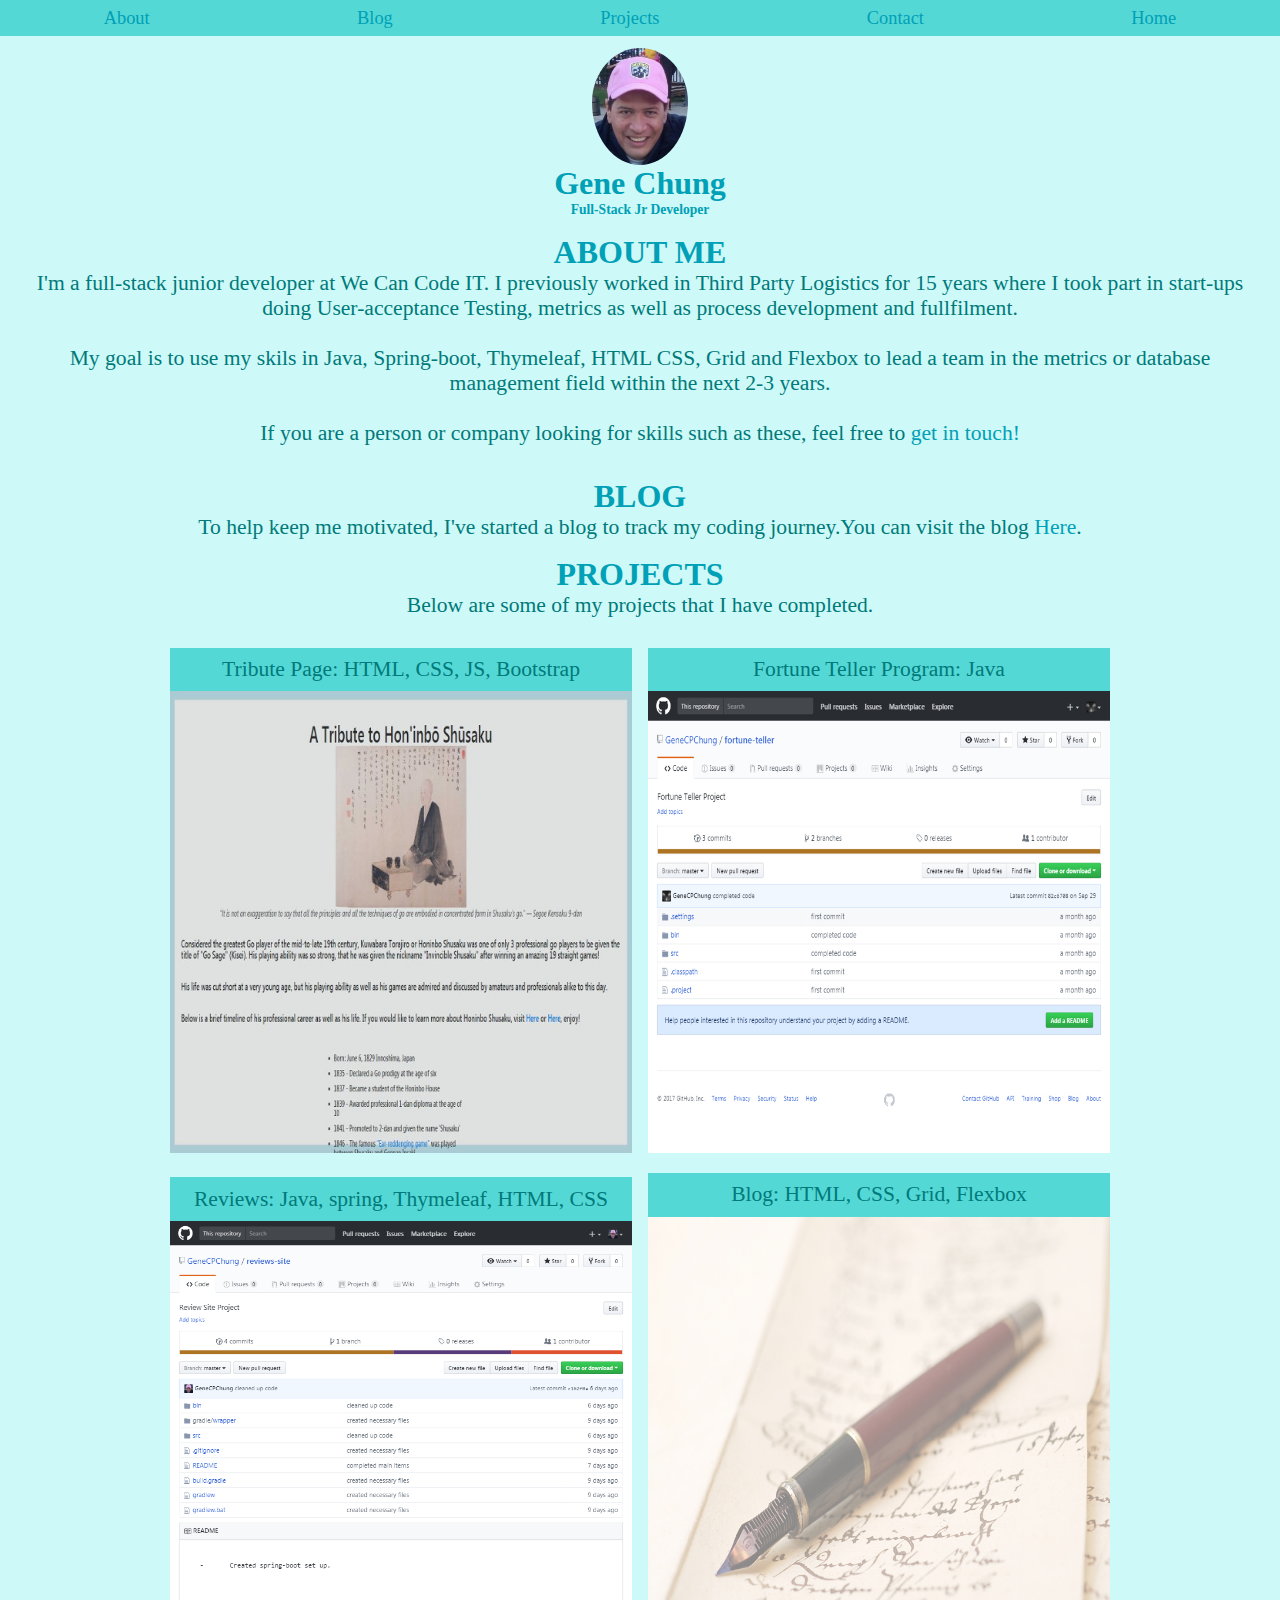
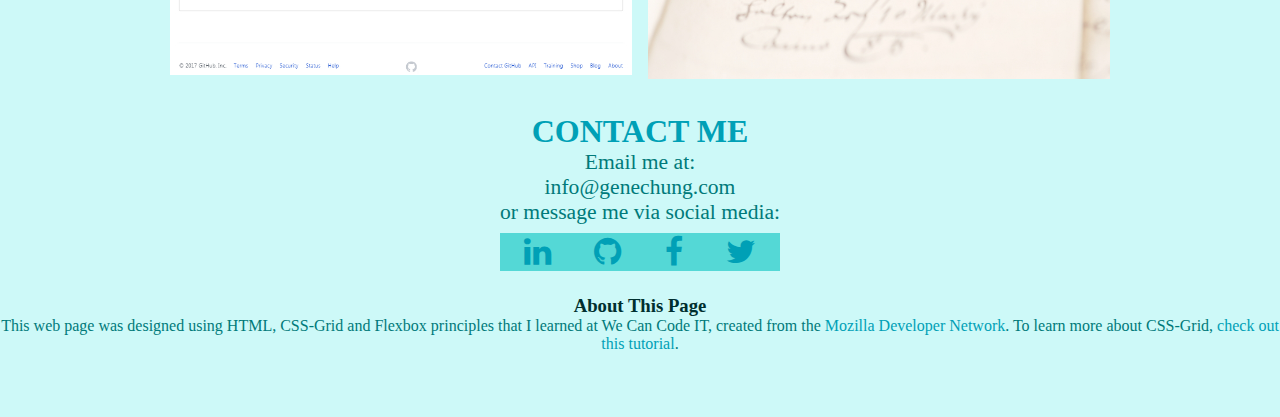
==== index.html @ b3fc3996 "fix spelling" ====
<!DOCTYPE HTML>

<head>
	<title>Portfolio for Gene Chung</title>
	<link rel="stylesheet" type="text/css" href="./css/layout.css"/>
	<link rel="stylesheet" type="text/css" href="./css/style.css"/>
	<link rel="stylesheet" href="https://cdnjs.cloudflare.com/ajax/libs/font-awesome/4.7.0/css/font-awesome.min.css">
	<meta name="viewport" content="width=device-width, initial-scale=1">

</head>
<body>
	<div class="container">
		
		<header>
			<nav>
				<ul>
					<li><a href="#about">About</a></li>
					<li><a href="#blog">Blog</a></li>
					<li><a href="#projects">Projects</a></li>
					<li><a href="#contact">Contact</a></li>
					<li><a href="#">Home</a></li>
				</ul>
			</nav>
			<div class="header-item-1">
				<img class="header-img" src="./images/portfolio-picture.jpg"></img>
				<h1>Gene Chung</h1>
				<h2>Full-Stack Jr Developer</h2>
			</div>
		</header>
		<section class="grid-item-1">
			<h1 id="about">ABOUT ME</h1>
			<p>I'm a full-stack junior developer at We Can Code IT. I previously worked in Third Party Logistics for 15 years where I took part in start-ups doing User-acceptance Testing, metrics as well as process development and fullfilment.<br></br>My goal is to use my skils in Java, Spring-boot, Thymeleaf, HTML CSS, Grid and Flexbox to lead a team in the metrics or database management field within the next 2-3 years.<br></br>If you are a person or company looking for skills such as these, feel free to <a href="#contact">get in touch!</a></p>
		</section>
		<section class="grid-item-2">
			<h1 id="blog">BLOG</h1>
			<p>To help keep me motivated, I've started a blog to track my coding journey.You can visit the blog <a id="blog-link" href="http://blog.genechung.com/" target="_blank">Here</a>.</p>
		</section >

		<section class="grid-item-3">
			<h1 id="projects">PROJECTS</h1>
			<p>Below are some of my projects that I have completed.</p>
			<article>
				<div>
					<ul class="project-item-1">
						<li>
							<p>Tribute Page: HTML, CSS, JS, Bootstrap</p> 
							<a href="http://genechung.com/tributepage/" target="_blank"><img src="./images/tributepage.jpg"></a>
						</li>
						<li>
							<p>Fortune Teller Program: Java</p>
							<a href="https://github.com/GeneCPChung/fortune-teller" target="_blank"><img src="./images/fortune-teller.jpg"></a>
							
						</li>
						<li>
							<p>Reviews: Java, spring, Thymeleaf, HTML, CSS</p>
							<a href="https://github.com/GeneCPChung/reviews-site" target="_blank"><img src=./images/reviews-site.jpg></a>
						</li>
						<li>
							<p>Blog: HTML, CSS, Grid, Flexbox</p>
							<a href="http://blog.genechung.com/" target="_blank"><img src="./images/blog-image.jpg"></a>
							
						</li>
					</ul>
				</div>
			</article>
		</section>
		<section class="grid-item-4">
			<h1 id="contact">CONTACT ME</h1>
			<p>Email me at:</p>
			<p>info@genechung.com</p>
			<p>or message me via social media:</p>
			<ul id="social-media-flex" class="social-media">
				<li><a href="https://www.linkedin.com/in/genecpchung/" target="_blank" class="fa fa-linkedin fa-2x"></a></li>
				<li><a href="https://github.com/GeneCPChung" target="_blank" class="fa fa-github fa-2x"></a></li>
				<li><a href="https://www.facebook.com/GenecpChung" target="_blank" class="fa fa-facebook fa-2x"></a></li>
				<li><a href="https://twitter.com/genecpchung" target="_blank" class="fa fa-twitter fa-2x"></a></li>
			</ul>
		</section>
		<footer>
			<h3>About This Page</h3>
			<p id="mdn">This web page was designed using HTML, CSS-Grid and Flexbox principles that I learned at We Can Code IT, created from the <a href="https://developer.mozilla.org/en-US/">Mozilla Developer Network</a>. To learn more about CSS-Grid, <a href="http://cssgridgarden.com/">check out this tutorial</a>.</p>
		</footer>

	</div>

</body>
</html>
---- css/layout.css ----
* {
	box-sizing: border-box;
	margin: 0;
	padding: 0;
}

body { 
	padding-top: 2.5rem; 
}

footer,
header {
	grid-column: 1 / -1;
}

footer {
	margin-bottom: 5%;
}

header {
	padding-top: 3%;
}

h1 {

	text-align: center;
}

h3 {
	text-align: center;
}

img {
	max-width: 100%;
}

nav {
	height: 4%;
	display: grid;
	position: fixed;
	top: 0;
	width: 100%;
}
nav ul li a {
	font-size: 75%;
}
ul li p {
	padding: 2%;
}

ol, 
ul {
	align-items: center;
	display: flex;
	justify-content: space-around;
}

p {
	font-size: 135%;
	text-align: center;
}

.container {
	display: grid;
	grid-template-columns: 1fr 3fr 1fr;
	margin: 0 auto;
}

.grid-item-1 {
	align-items: center;
	display: flex;
	display: grid;
	grid-column: 1 / -1;
	justify-content: center;
	padding: 1em;
}

.grid-item-2 {
	align-items: center;
	display: flex;
	display: grid;
	grid-column: 1 / -1;
	justify-content: center;
	padding: 1em;
}

.grid-item-3 {
	display: flex;
	display: grid;
	grid-column: 1 / -1;
	justify-content: center;
}

.grid-item-4 {
	align-items: center;
	display: flex;
	display: grid;
	grid-column: 1 / -1;
	justify-content: center;
}

.header-item-1 {
	align-items: center;
	display: flex;
	flex-direction: column;
}

.header-img {
	border-radius: 50%;
	max-height: 8rem;
	max-width: 6rem;
	padding-top: .5rem;
}

.project-item-1 {
	align-items: flex-start;
	display: flex;
	display: grid;
	grid-gap: 1rem;
	margin: 3%;
	max-width: 1000px;
}

.social-media {
	margin-top: 3%;
	display: flex;
	justify-content: space-around;
	margin-bottom: 1.5rem;
}

#mdn {
	font-size: 100%;
}

@media(min-width: 768px){


	header {
		padding-top: 0;
	}

	nav {
		height: 4%;
	}

	nav ul li a {
		font-size: 115%;
	}

	ol,
	ul {
		align-items: center;
		display: flex;
		justify-content: space-around;
		list-style-type: none;
		text-align: center;
		margin: 0%;
	}

	.project-item-1 {
		align-items: center;
		display: flex;
		display: grid;
		grid-gap: 1rem;
		grid-template-columns: 1fr 1fr;
		justify-content: center;
		margin: 3%;
		max-width: 1000px;
	}
}
---- css/style.css ----
body {
	background-color: #CDF9F8;	
}

header {
	color: white;
}

h1 {
	color: #00A0B6;
	font-family: "Arial Black";
}

h2 {
	color: #00A0B6;
	font-family: "Arial Black";
	font-size: 85%;
}

h3	{
	color: #002F2F;
}

li a {
	color: #00A0B6;
	font-family: "Arial Black";
}

ol,
ul {
	list-style-type: none;
}

p {
	color: #007A7A;
}

a {
	text-decoration: none;
}

a:link {
	color: #00A0B6;
}

a:visited {
	color: #00A0B6;
}

a:hover {
	
	color: #00FFFF;

}

nav {
	background-color: #54D8D6;
}

ul li p {
	background-color: #54D8D6;
	display: block;
}

#social-media-flex {
	display: flex;
	background-color: #54D8D6;
	justify-content: space-around;
	padding: 1%;
}
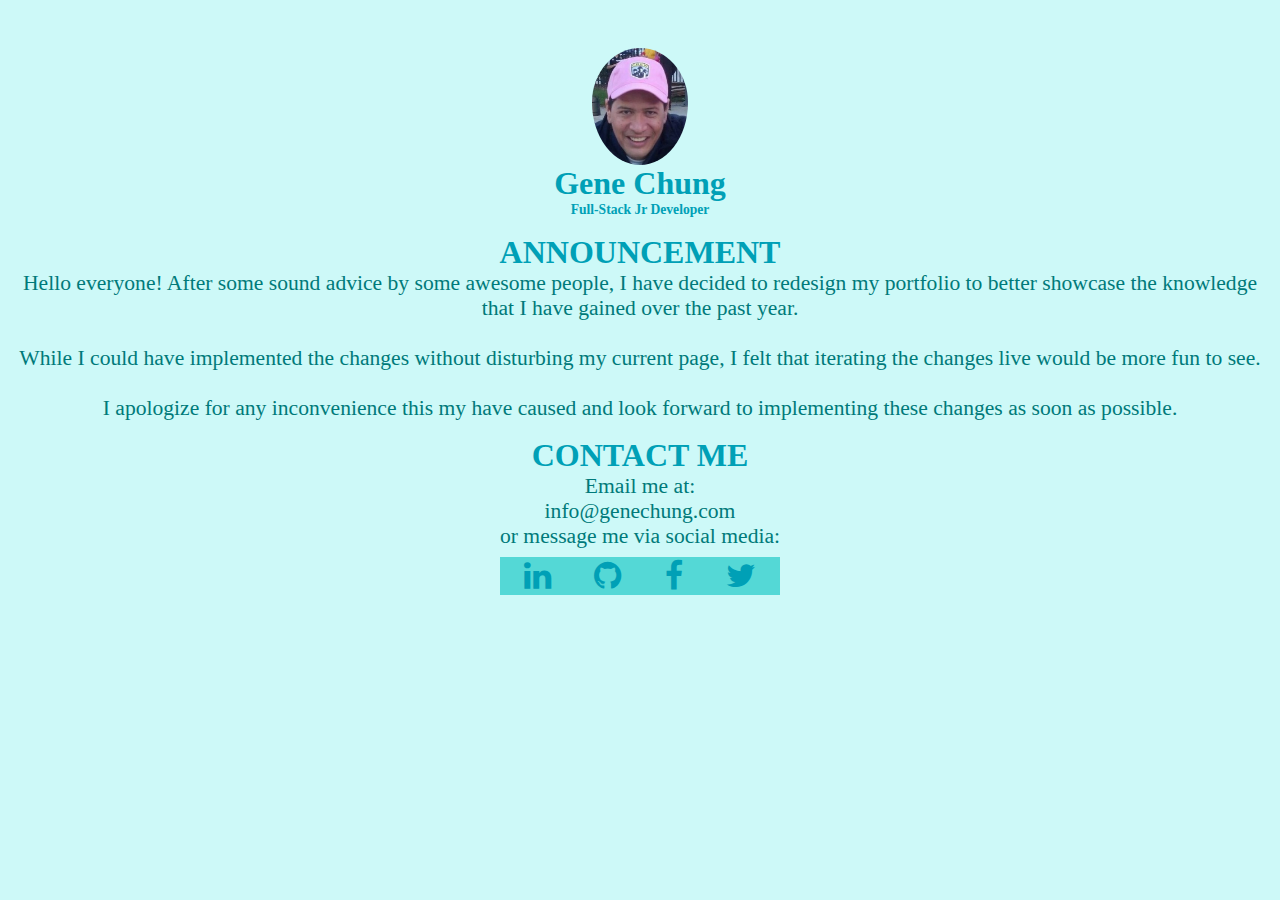
==== commit 1fb53c1a: "updated text" ====
--- a/index.html
+++ b/index.html
@@ -12,15 +12,7 @@
 	<div class="container">
 		
 		<header>
-			<nav>
-				<ul>
-					<li><a href="#about">About</a></li>
-					<li><a href="#blog">Blog</a></li>
-					<li><a href="#projects">Projects</a></li>
-					<li><a href="#contact">Contact</a></li>
-					<li><a href="#">Home</a></li>
-				</ul>
-			</nav>
+			
 			<div class="header-item-1">
 				<img class="header-img" src="./images/portfolio-picture.jpg"></img>
 				<h1>Gene Chung</h1>
@@ -28,43 +20,10 @@
 			</div>
 		</header>
 		<section class="grid-item-1">
-			<h1 id="about">ABOUT ME</h1>
-			<p>I'm a full-stack junior developer at We Can Code IT. I previously worked in Third Party Logistics for 15 years where I took part in start-ups doing User-acceptance Testing, metrics as well as process development and fullfilment.<br></br>My goal is to use my skils in Java, Spring-boot, Thymeleaf, HTML CSS, Grid and Flexbox to lead a team in the metrics or database management field within the next 2-3 years.<br></br>If you are a person or company looking for skills such as these, feel free to <a href="#contact">get in touch!</a></p>
-		</section>
-		<section class="grid-item-2">
-			<h1 id="blog">BLOG</h1>
-			<p>To help keep me motivated, I've started a blog to track my coding journey.You can visit the blog <a id="blog-link" href="http://blog.genechung.com/" target="_blank">Here</a>.</p>
-		</section >
-
-		<section class="grid-item-3">
-			<h1 id="projects">PROJECTS</h1>
-			<p>Below are some of my projects that I have completed.</p>
-			<article>
-				<div>
-					<ul class="project-item-1">
-						<li>
-							<p>Tribute Page: HTML, CSS, JS, Bootstrap</p> 
-							<a href="http://genechung.com/tributepage/" target="_blank"><img src="./images/tributepage.jpg"></a>
-						</li>
-						<li>
-							<p>Fortune Teller Program: Java</p>
-							<a href="https://github.com/GeneCPChung/fortune-teller" target="_blank"><img src="./images/fortune-teller.jpg"></a>
-							
-						</li>
-						<li>
-							<p>Reviews: Java, spring, Thymeleaf, HTML, CSS</p>
-							<a href="https://github.com/GeneCPChung/reviews-site" target="_blank"><img src=./images/reviews-site.jpg></a>
-						</li>
-						<li>
-							<p>Blog: HTML, CSS, Grid, Flexbox</p>
-							<a href="http://blog.genechung.com/" target="_blank"><img src="./images/blog-image.jpg"></a>
-							
-						</li>
-					</ul>
-				</div>
-			</article>
-		</section>
-		<section class="grid-item-4">
+			<h1 id="about">ANNOUNCEMENT</h1>
+			<p>Hello everyone! After some sound advice by some awesome people, I have decided to redesign my portfolio to better showcase the knowledge that I have gained over the past year.<br></br>While I could have implemented the changes without disturbing my current page, I felt that iterating the changes live would be more fun to see.<br></br>I apologize for any inconvenience this my have caused and look forward to implementing these changes as soon as possible.</p>
+</section>
+<section class="grid-item-4">
 			<h1 id="contact">CONTACT ME</h1>
 			<p>Email me at:</p>
 			<p>info@genechung.com</p>
@@ -76,12 +35,6 @@
 				<li><a href="https://twitter.com/genecpchung" target="_blank" class="fa fa-twitter fa-2x"></a></li>
 			</ul>
 		</section>
-		<footer>
-			<h3>About This Page</h3>
-			<p id="mdn">This web page was designed using HTML, CSS-Grid and Flexbox principles that I learned at We Can Code IT, created from the <a href="https://developer.mozilla.org/en-US/">Mozilla Developer Network</a>. To learn more about CSS-Grid, <a href="http://cssgridgarden.com/">check out this tutorial</a>.</p>
-		</footer>
-
-	</div>
 
 </body>
 </html>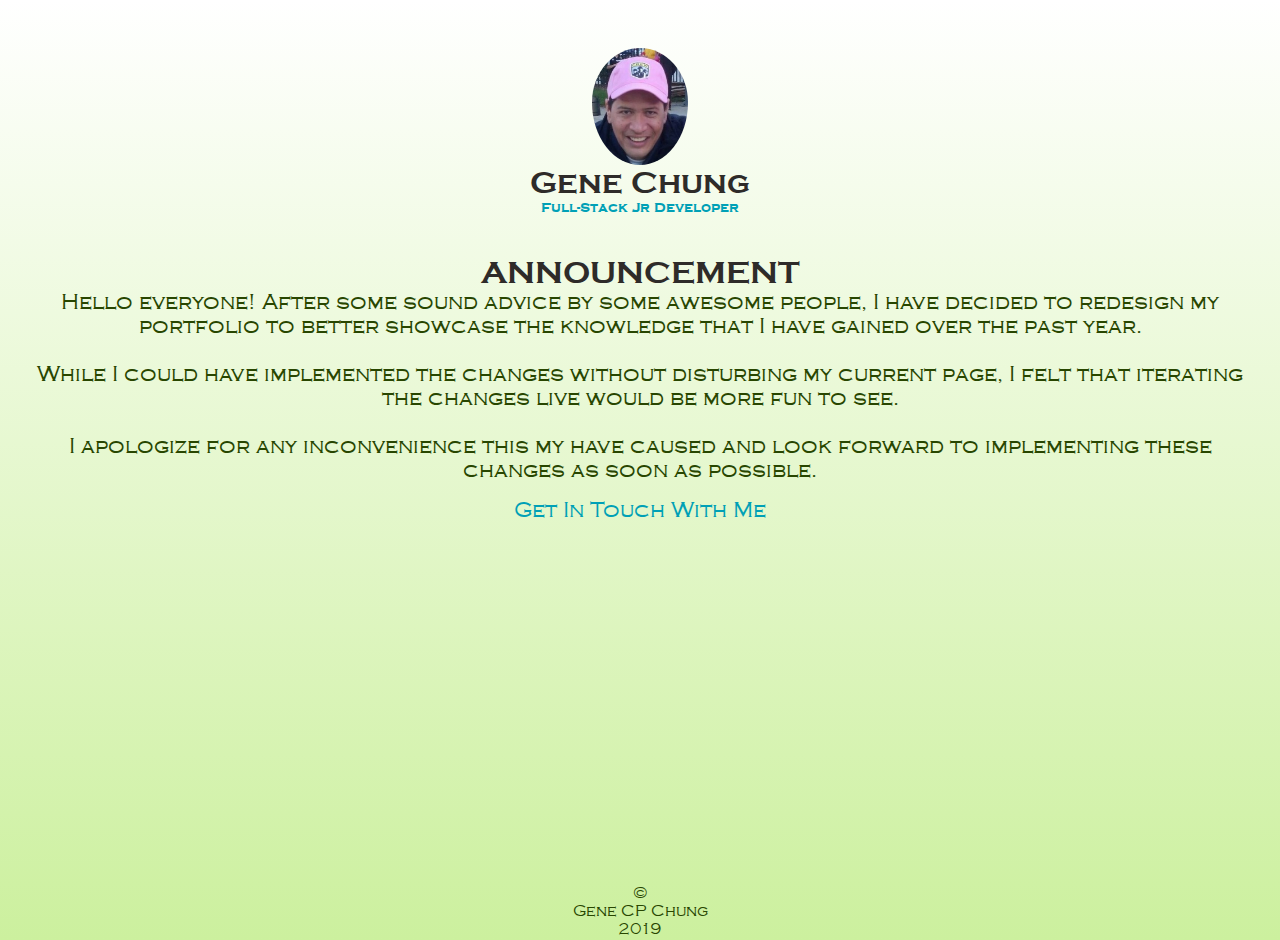
==== commit a884d9db: "added js and color changes" ====
--- a/index.html
+++ b/index.html
@@ -1,20 +1,29 @@
 <!DOCTYPE HTML>
 
 <head>
-	<title>Portfolio for Gene Chung</title>
+	<meta http-equiv="content-type" content="text/html; charset=UTF-8">
+	<meta name="viewport" content="width=device-width, initial-scale=1">
+	<script src="./js/app.js"></script>
 	<link rel="stylesheet" type="text/css" href="./css/layout.css"/>
 	<link rel="stylesheet" type="text/css" href="./css/style.css"/>
 	<link rel="stylesheet" href="https://cdnjs.cloudflare.com/ajax/libs/font-awesome/4.7.0/css/font-awesome.min.css">
-	<meta name="viewport" content="width=device-width, initial-scale=1">
+
+	<title>Portfolio for Gene Chung</title>
 
 </head>
-<body>
+
+<body class="background">
+<svg id="fader"></svg>
+<script>fadeInPage()</script>
+
+
 	<div class="container">
+		<div class="content-wrap">
 		
 		<header>
 			
 			<div class="header-item-1">
-				<img class="header-img" src="./images/portfolio-picture.jpg"></img>
+				<img class="header-img" src="./images/portfolio-picture.jpg" />
 				<h1>Gene Chung</h1>
 				<h2>Full-Stack Jr Developer</h2>
 			</div>
@@ -23,18 +32,27 @@
 			<h1 id="about">ANNOUNCEMENT</h1>
 			<p>Hello everyone! After some sound advice by some awesome people, I have decided to redesign my portfolio to better showcase the knowledge that I have gained over the past year.<br></br>While I could have implemented the changes without disturbing my current page, I felt that iterating the changes live would be more fun to see.<br></br>I apologize for any inconvenience this my have caused and look forward to implementing these changes as soon as possible.</p>
 </section>
-<section class="grid-item-4">
-			<h1 id="contact">CONTACT ME</h1>
-			<p>Email me at:</p>
-			<p>info@genechung.com</p>
-			<p>or message me via social media:</p>
-			<ul id="social-media-flex" class="social-media">
-				<li><a href="https://www.linkedin.com/in/genecpchung/" target="_blank" class="fa fa-linkedin fa-2x"></a></li>
-				<li><a href="https://github.com/GeneCPChung" target="_blank" class="fa fa-github fa-2x"></a></li>
-				<li><a href="https://www.facebook.com/GenecpChung" target="_blank" class="fa fa-facebook fa-2x"></a></li>
-				<li><a href="https://twitter.com/genecpchung" target="_blank" class="fa fa-twitter fa-2x"></a></li>
-			</ul>
-		</section>
+	<div class="grid-item-2">
+		<p>
+		<a  id="link" href="connect/contactinfo.html">Get In Touch With Me</a>
+		</p>
+	</div>
+
+		</div>
+
+		<div>
+			<footer class="footer">
+				<p>&copy;</p>
+				<p>Gene CP Chung</p>
+				<p>2019</p>
+			</footer>
+		</div>
+
+	</div>
+
+
 
 </body>
+
+
 </html>--- a/css/layout.css
+++ b/css/layout.css
@@ -5,21 +5,13 @@
 	padding: 0;
 }
 
-body { 
-	padding-top: 2.5rem; 
-}
-
-footer,
-header {
-	grid-column: 1 / -1;
-}
-
-footer {
-	margin-bottom: 5%;
+body {
+	padding-top: 2.5rem;
 }
 
 header {
 	padding-top: 3%;
+	padding-bottom: 1.5em;
 }
 
 h1 {
@@ -62,9 +54,22 @@
 }
 
 .container {
-	display: grid;
-	grid-template-columns: 1fr 3fr 1fr;
 	margin: 0 auto;
+	position: relative;
+	min-height: 100vh;
+}
+
+.content-wrap{
+	padding-bottom: 3.5em;
+}
+
+.footer{
+	bottom: 0;
+	font-size: .75em;
+	height: 3.5rem;
+	position: absolute;
+	width: 100%;
+
 }
 
 .grid-item-1 {
@@ -77,12 +82,10 @@
 }
 
 .grid-item-2 {
-	align-items: center;
 	display: flex;
 	display: grid;
 	grid-column: 1 / -1;
 	justify-content: center;
-	padding: 1em;
 }
 
 .grid-item-3 {
@@ -111,6 +114,13 @@
 	max-height: 8rem;
 	max-width: 6rem;
 	padding-top: .5rem;
+}
+
+.homeButton{
+	padding-left: 2em;
+	padding-right: .25em;
+	border-style: solid;
+	font-size: 150%;
 }
 
 .project-item-1 {
@@ -158,6 +168,7 @@
 		margin: 0%;
 	}
 
+
 	.project-item-1 {
 		align-items: center;
 		display: flex;
--- a/css/style.css
+++ b/css/style.css
@@ -1,5 +1,20 @@
 body {
-	background-color: #CDF9F8;	
+
+}
+
+@font-face {
+	font-family: 'Copperplate Gothic Bold';
+	src: url('../fonts/CopperplateGothicBold.ttf');
+}
+
+@font-face {
+	font-family: 'Copperplate Gothic Bold Regular';
+	src: url('../fonts/CopperplateGothicBoldRegular.ttf');
+}
+
+@font-face {
+	font-family: 'Copperplate Gothic Light';
+	src: url('../fonts/CopperplateGothicLight.ttf');
 }
 
 header {
@@ -7,13 +22,13 @@
 }
 
 h1 {
-	color: #00A0B6;
-	font-family: "Arial Black";
+	color: #2E2B29;
+	font-family: "Copperplate Gothic Bold", "Arial Black";
 }
 
 h2 {
 	color: #00A0B6;
-	font-family: "Arial Black";
+	font-family: "Copperplate Gothic Bold Regular";
 	font-size: 85%;
 }
 
@@ -32,11 +47,13 @@
 }
 
 p {
-	color: #007A7A;
+	color: #284600;
+	font-family: "Copperplate Gothic Light", "Arial Black";
 }
 
 a {
 	text-decoration: none;
+    font-family: "Copperplate Gothic Light", "Arial Black";
 }
 
 a:link {
@@ -62,9 +79,56 @@
 	display: block;
 }
 
+/*---------- FADER -------------*/
+#fader {
+	position: fixed;
+	top: 0;
+	left: 0;
+	width: 100%;
+	height: 100%;
+	z-index: 999999;
+	pointer-events: none;
+	background: white;
+	animation-duration: 400ms;
+	animation-timing-function: ease-in-out;
+}
+#fader:before{
+	content: 'fade';
+}
+
+@keyframes fade-out {
+	from { opacity: 1}
+	to { opacity: 0}
+}
+
+@keyframes fade-in {
+	from { opacity: 0}
+	to { opacity: 1 }
+}
+
+#fader.fade-out {
+	opacity: 0;
+	animation-name: fade-out;
+}
+
+#fader.fade-in {
+	opacity: 1;
+	animation-name: fade-in;
+}
+
+/*---------- BACKGROUND -------------*/
+.background{
+	background-image: linear-gradient(to bottom, rgba(216, 216, 212, 0), #CCF09E);
+	background-size: cover;
+	width: 100%;
+	height: 100%;
+}
+
+/* SOCIAL MEDIA */
 #social-media-flex {
 	display: flex;
-	background-color: #54D8D6;
+	background-color: #B1E66D;
 	justify-content: space-around;
 	padding: 1%;
-}+}
+
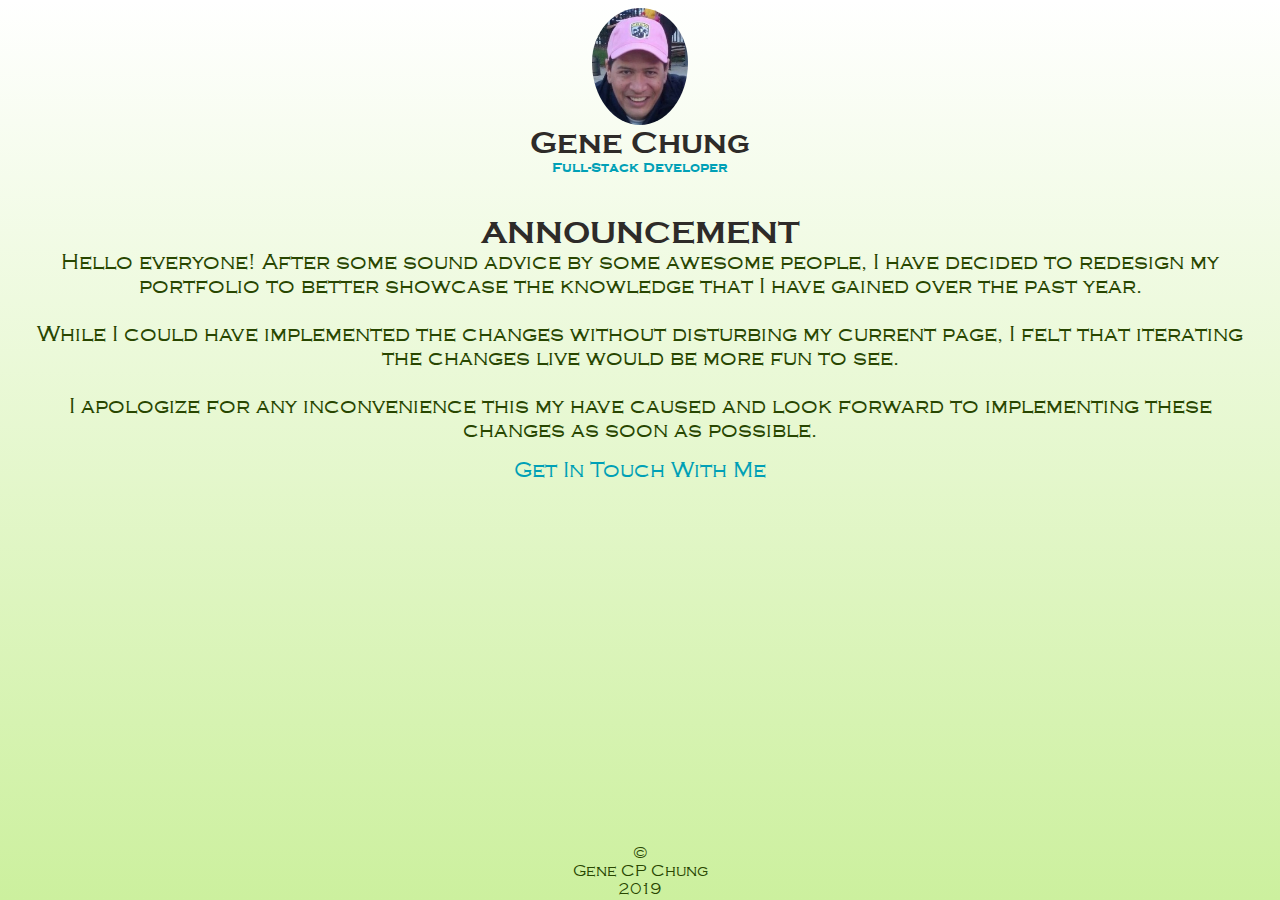
==== commit 1d762dee: "cleaned up some code" ====
--- a/index.html
+++ b/index.html
@@ -1,58 +1,65 @@
 <!DOCTYPE HTML>
 
 <head>
-	<meta http-equiv="content-type" content="text/html; charset=UTF-8">
-	<meta name="viewport" content="width=device-width, initial-scale=1">
-	<script src="./js/app.js"></script>
-	<link rel="stylesheet" type="text/css" href="./css/layout.css"/>
-	<link rel="stylesheet" type="text/css" href="./css/style.css"/>
-	<link rel="stylesheet" href="https://cdnjs.cloudflare.com/ajax/libs/font-awesome/4.7.0/css/font-awesome.min.css">
+    <meta http-equiv="content-type"
+          content="text/html; charset=UTF-8">
+    <meta name="viewport" content="width=device-width, initial-scale=1">
+    <script src="./js/app.js"></script>
+    <link rel="stylesheet" type="text/css" href="./css/layout.css"/>
+    <link rel="stylesheet" type="text/css" href="./css/style.css"/>
+    <link rel="stylesheet"
+          href="https://cdnjs.cloudflare.com/ajax/libs/font-awesome/4.7.0/css/font-awesome.min.css">
 
-	<title>Portfolio for Gene Chung</title>
+    <title>Portfolio for Gene Chung</title>
 
 </head>
 
 <body class="background">
+
 <svg id="fader"></svg>
 <script>fadeInPage()</script>
 
+<div class="container">
+    <div class="content-wrap">
 
-	<div class="container">
-		<div class="content-wrap">
-		
-		<header>
-			
-			<div class="header-item-1">
-				<img class="header-img" src="./images/portfolio-picture.jpg" />
-				<h1>Gene Chung</h1>
-				<h2>Full-Stack Jr Developer</h2>
-			</div>
-		</header>
-		<section class="grid-item-1">
-			<h1 id="about">ANNOUNCEMENT</h1>
-			<p>Hello everyone! After some sound advice by some awesome people, I have decided to redesign my portfolio to better showcase the knowledge that I have gained over the past year.<br></br>While I could have implemented the changes without disturbing my current page, I felt that iterating the changes live would be more fun to see.<br></br>I apologize for any inconvenience this my have caused and look forward to implementing these changes as soon as possible.</p>
-</section>
-	<div class="grid-item-2">
-		<p>
-		<a  id="link" href="connect/contactinfo.html">Get In Touch With Me</a>
-		</p>
-	</div>
+        <header>
+            <div class="header-item-1">
+                <img class="header-img"
+                     src="./images/portfolio-picture.jpg"/>
+                <h1>Gene Chung</h1>
+                <h2>Full-Stack Developer</h2>
+            </div>
+        </header>
 
-		</div>
-
-		<div>
-			<footer class="footer">
-				<p>&copy;</p>
-				<p>Gene CP Chung</p>
-				<p>2019</p>
-			</footer>
-		</div>
-
-	</div>
-
-
+        <section class="grid-item-1">
+            <h1 id="about">ANNOUNCEMENT</h1>
+            <p>Hello everyone! After some sound advice by some awesome people, I have decided to
+                redesign my portfolio to better showcase the knowledge that I have gained over the past
+                year.
+                <br>
+                <br>
+                While I could have implemented the changes without disturbing my current
+                page, I felt that iterating the changes live would be more fun to see.
+                <br>
+                <br>
+                I apologize for any inconvenience this my have caused and look forward to implementing
+                these changes as soon as possible.</p>
+        </section>
+        <div class="grid-item-2">
+            <p>
+                <a id="link"
+                   href="connect/contactinfo.html">Get In Touch With Me</a>
+            </p>
+        </div>
+    </div>
+    <div>
+        <footer class="footer">
+            <p>&copy;</p>
+            <p>Gene CP Chung</p>
+            <p>2019</p>
+        </footer>
+    </div>
+</div>
 
 </body>
-
-
 </html>--- a/css/layout.css
+++ b/css/layout.css
@@ -5,9 +5,7 @@
 	padding: 0;
 }
 
-body {
-	padding-top: 2.5rem;
-}
+
 
 header {
 	padding-top: 3%;
@@ -109,6 +107,12 @@
 	flex-direction: column;
 }
 
+.header-item-2 {
+	align-items: flex-end;
+	display: flex;
+	flex-direction: column;
+}
+
 .header-img {
 	border-radius: 50%;
 	max-height: 8rem;
@@ -116,10 +120,9 @@
 	padding-top: .5rem;
 }
 
-.homeButton{
-	padding-left: 2em;
-	padding-right: .25em;
-	border-style: solid;
+#homeButton{
+	padding-right: 2rem;
+	border-style: double hidden double double;
 	font-size: 150%;
 }
 
@@ -167,16 +170,4 @@
 		text-align: center;
 		margin: 0%;
 	}
-
-
-	.project-item-1 {
-		align-items: center;
-		display: flex;
-		display: grid;
-		grid-gap: 1rem;
-		grid-template-columns: 1fr 1fr;
-		justify-content: center;
-		margin: 3%;
-		max-width: 1000px;
-	}
 }--- a/css/style.css
+++ b/css/style.css
@@ -89,7 +89,7 @@
 	z-index: 999999;
 	pointer-events: none;
 	background: white;
-	animation-duration: 400ms;
+	animation-duration: 300ms;
 	animation-timing-function: ease-in-out;
 }
 #fader:before{
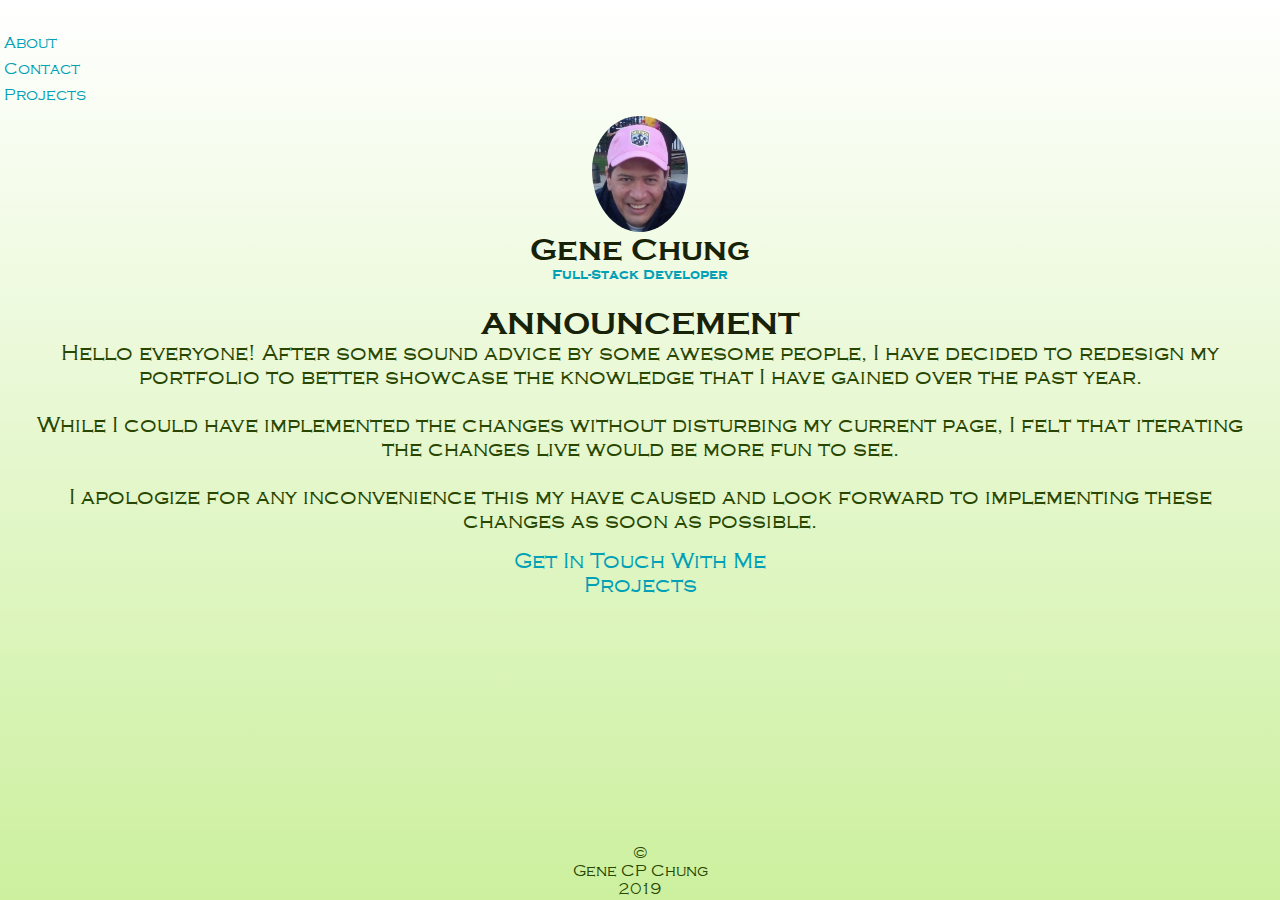
==== commit 014070cb: "updated project page" ====
--- a/index.html
+++ b/index.html
@@ -23,7 +23,12 @@
     <div class="content-wrap">
 
         <header>
-            <div class="header-item-1">
+            <div id="slider1" class="navbar">
+                <a href="about/aboutme.html">About</a>
+                <a href="connect/contactinfo.html">Contact</a>
+                <a href="projects/project.html">Projects</a>
+            </div>
+            <div id="slider3" class="header-item-1">
                 <img class="header-img"
                      src="./images/portfolio-picture.jpg"/>
                 <h1>Gene Chung</h1>
@@ -31,7 +36,7 @@
             </div>
         </header>
 
-        <section class="grid-item-1">
+        <section id="slider2" class="grid-item-1">
             <h1 id="about">ANNOUNCEMENT</h1>
             <p>Hello everyone! After some sound advice by some awesome people, I have decided to
                 redesign my portfolio to better showcase the knowledge that I have gained over the past
@@ -45,12 +50,14 @@
                 I apologize for any inconvenience this my have caused and look forward to implementing
                 these changes as soon as possible.</p>
         </section>
-        <div class="grid-item-2">
-            <p>
-                <a id="link"
-                   href="connect/contactinfo.html">Get In Touch With Me</a>
-            </p>
-        </div>
+        <section id="slider4">
+            <div class="grid-item-2">
+                <p>
+                    <a href="connect/contactinfo.html">Get In Touch With Me</a>
+                </p>
+                <p><a href="projects/project.html">Projects</a></p>
+            </div>
+        </section>
     </div>
     <div>
         <footer class="footer">
--- a/css/layout.css
+++ b/css/layout.css
@@ -1,3 +1,4 @@
+
 
 * {
 	box-sizing: border-box;
@@ -5,15 +6,12 @@
 	padding: 0;
 }
 
-
-
 header {
-	padding-top: 3%;
-	padding-bottom: 1.5em;
+	padding-top: 2%;
+	padding-bottom: .5em;
 }
 
 h1 {
-
 	text-align: center;
 }
 
@@ -25,16 +23,6 @@
 	max-width: 100%;
 }
 
-nav {
-	height: 4%;
-	display: grid;
-	position: fixed;
-	top: 0;
-	width: 100%;
-}
-nav ul li a {
-	font-size: 75%;
-}
 ul li p {
 	padding: 2%;
 }
@@ -67,7 +55,6 @@
 	height: 3.5rem;
 	position: absolute;
 	width: 100%;
-
 }
 
 .grid-item-1 {
@@ -86,11 +73,16 @@
 	justify-content: center;
 }
 
-.grid-item-3 {
+.grid-item-3{
+	padding-top: 2em;
 	display: flex;
-	display: grid;
 	grid-column: 1 / -1;
 	justify-content: center;
+
+}
+
+.grid-item-3 img{
+	max-width: 20rem;
 }
 
 .grid-item-4 {
@@ -120,10 +112,9 @@
 	padding-top: .5rem;
 }
 
-#homeButton{
-	padding-right: 2rem;
-	border-style: double hidden double double;
-	font-size: 150%;
+.navbar{
+	padding-top: .25em;
+	text-align: center;
 }
 
 .project-item-1 {
@@ -142,20 +133,7 @@
 	margin-bottom: 1.5rem;
 }
 
-#mdn {
-	font-size: 100%;
-}
-
-@media(min-width: 768px){
-
-
-	header {
-		padding-top: 0;
-	}
-
-	nav {
-		height: 4%;
-	}
+@media(min-width: 765px){
 
 	nav ul li a {
 		font-size: 115%;
@@ -170,4 +148,18 @@
 		text-align: center;
 		margin: 0%;
 	}
+
+	.navbar{
+		display: flex;
+		flex-direction: column;
+		align-items: flex-start;
+	}
+
+	.navbar a {
+
+		display: flex;
+		justify-content: space-between;
+		margin: .25em;
+	}
+
 }--- a/css/style.css
+++ b/css/style.css
@@ -1,3 +1,13 @@
+/*---------- COLOURPALLATE -------------*/
+:root{
+	--dull-yellow-green: #84BA3C;
+	--darker-yellow-green: #172209;
+	--dark-yellow-green: #5C8E1B;
+	--light-yellow-green: #B1E66D;
+	--pale-yellow-green: #D0F5A1;
+}
+
+
 body {
 
 }
@@ -17,12 +27,27 @@
 	src: url('../fonts/CopperplateGothicLight.ttf');
 }
 
-header {
-	color: white;
+a {
+	text-decoration: none;
+	font-family: "Copperplate Gothic Light", "Arial Black";
+}
+
+a:link {
+	color: #00A0B6;
+}
+
+a:visited {
+	color: #00A0B6;
+}
+
+a:hover {
+
+	color: #00FFFF;
+
 }
 
 h1 {
-	color: #2E2B29;
+	color: var(--darker-yellow-green);
 	font-family: "Copperplate Gothic Bold", "Arial Black";
 }
 
@@ -49,29 +74,6 @@
 p {
 	color: #284600;
 	font-family: "Copperplate Gothic Light", "Arial Black";
-}
-
-a {
-	text-decoration: none;
-    font-family: "Copperplate Gothic Light", "Arial Black";
-}
-
-a:link {
-	color: #00A0B6;
-}
-
-a:visited {
-	color: #00A0B6;
-}
-
-a:hover {
-	
-	color: #00FFFF;
-
-}
-
-nav {
-	background-color: #54D8D6;
 }
 
 ul li p {
@@ -116,6 +118,54 @@
 	animation-name: fade-in;
 }
 
+/*---------- NAVBARSLIDEIN -------------*/
+@keyframes slideInFromLeft {
+	0% {
+		transform: translateX(-100%);
+	}
+	100% {
+		transform: translateX(0);
+	}
+}
+
+@keyframes slideInFromRight {
+	0% {
+		transform: translateX(100%);
+	}
+	100% {
+		transform: translateX(0);
+	}
+}
+
+@keyframes slideInFromTop {
+	0% {
+		transform: translateY(-100%);
+	}
+	100% {
+		transform: translateY(0);
+	}
+}
+
+#slider1 {
+	/* This section calls the slideInFromLeft animation we defined above */
+	animation: 1s ease-out 0s 1 slideInFromLeft;
+}
+
+#slider2 {
+	/* This section calls the slideInFromLeft animation we defined above */
+	animation: 1s ease-out 0s 1 slideInFromRight;
+}
+
+#slider3 {
+	/* This section calls the slideInFromLeft animation we defined above */
+	animation: 1s ease-out 0s 1 slideInFromTop;
+}
+
+#slider4 {
+	/* This section calls the slideInFromLeft animation we defined above */
+	animation: 1s ease-out 0s 1 slideInFromLeft;
+}
+
 /*---------- BACKGROUND -------------*/
 .background{
 	background-image: linear-gradient(to bottom, rgba(216, 216, 212, 0), #CCF09E);
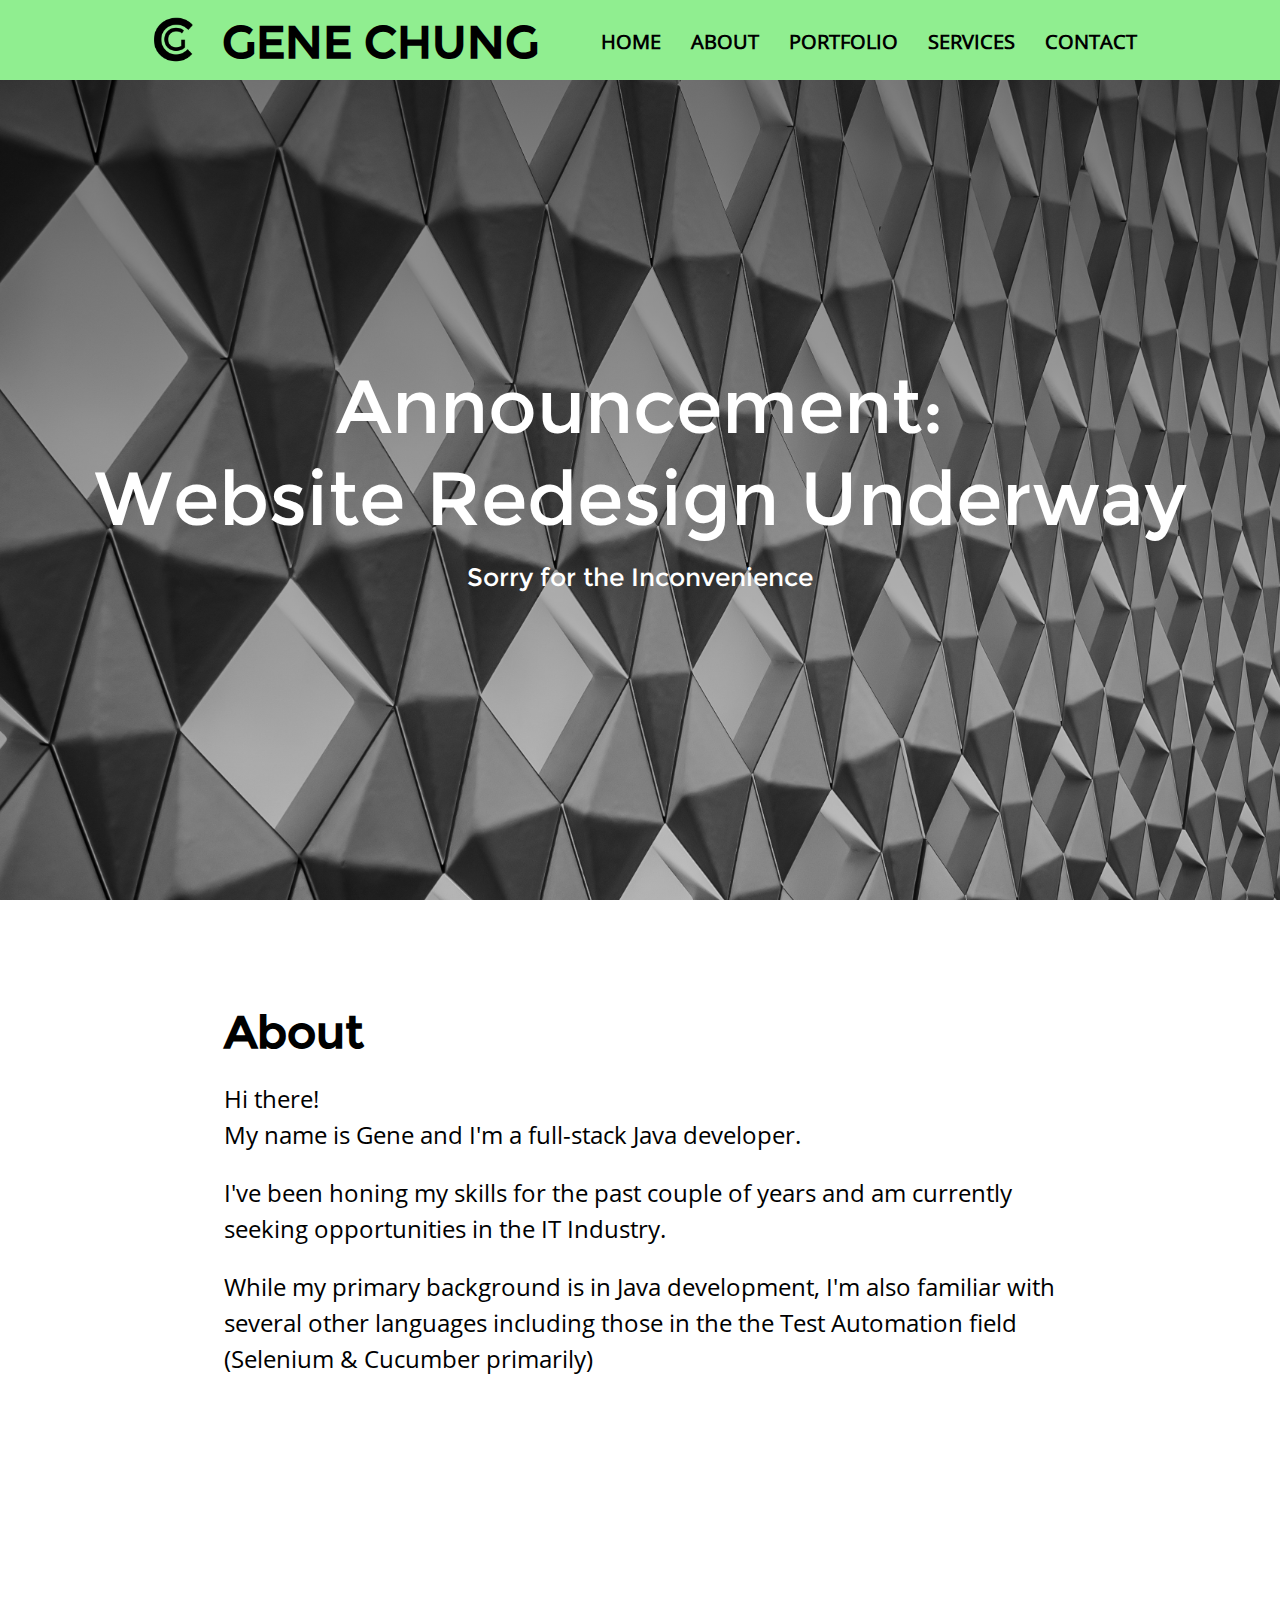
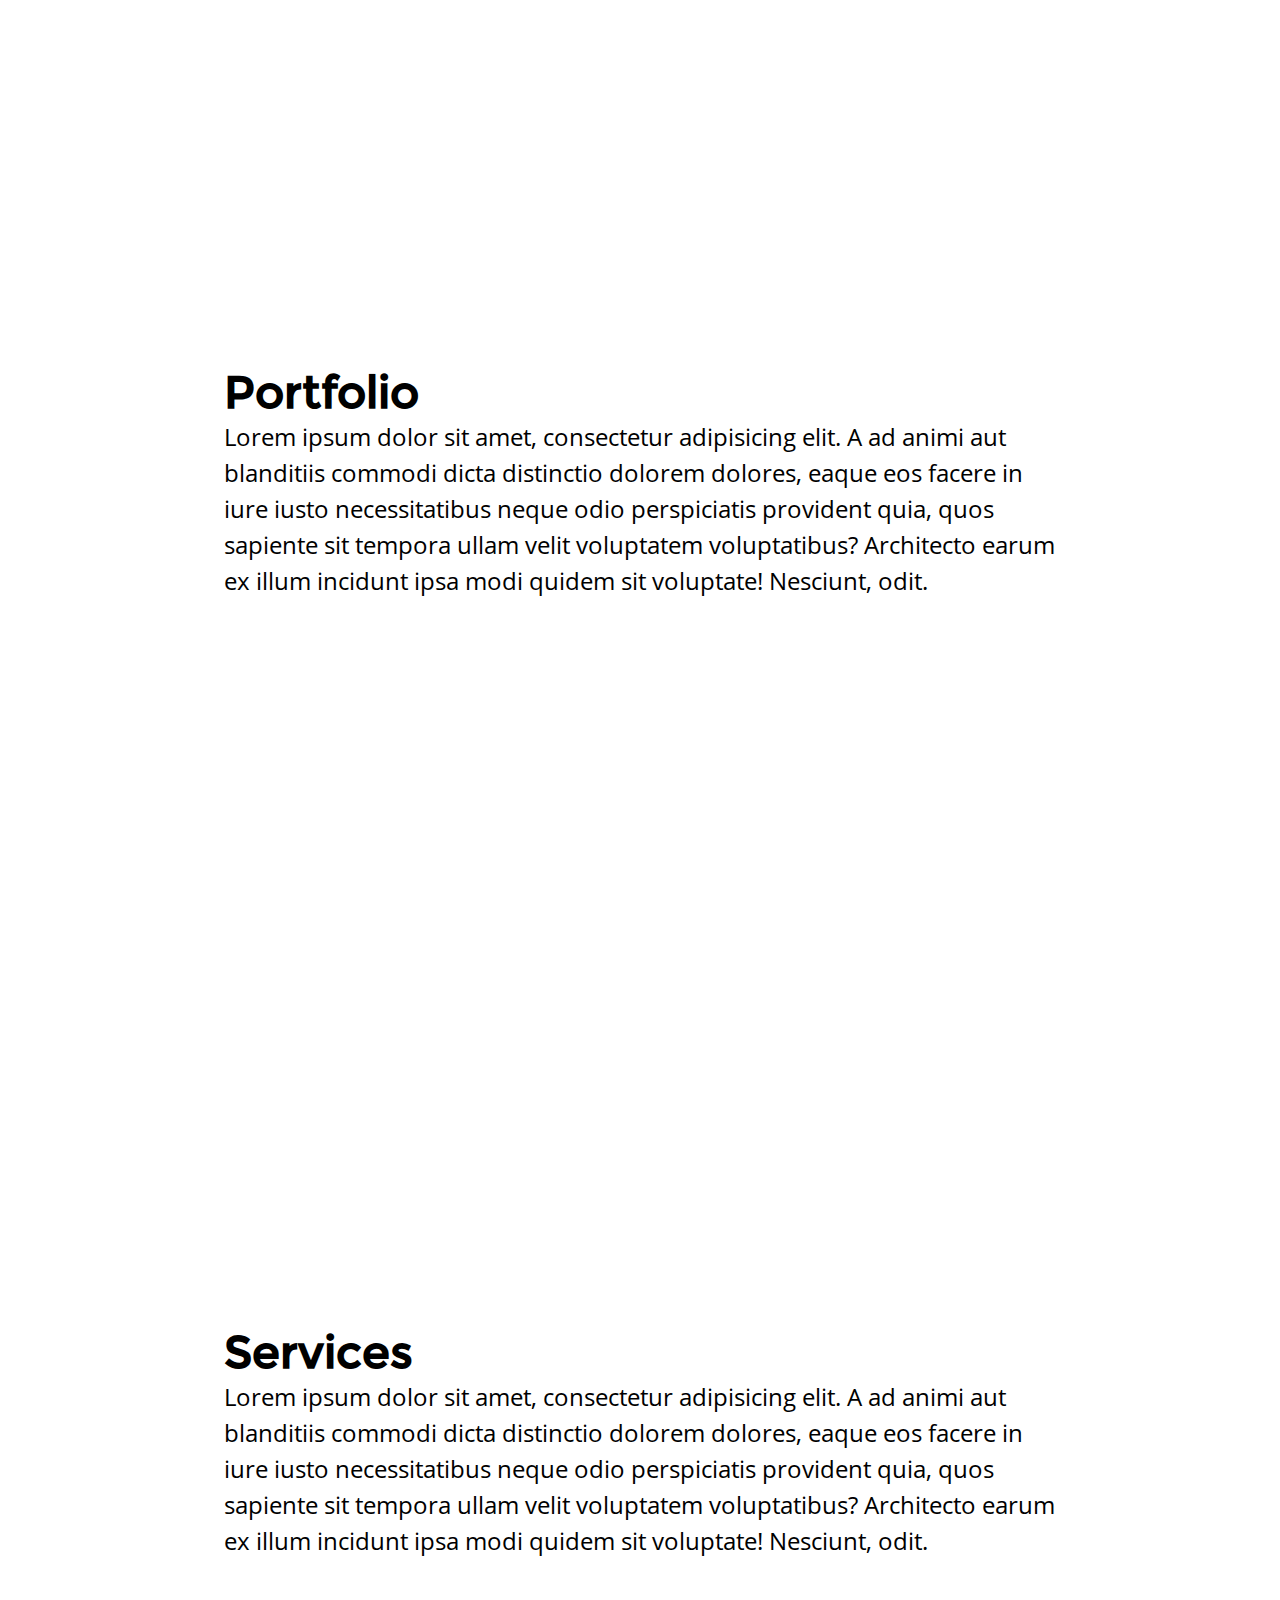
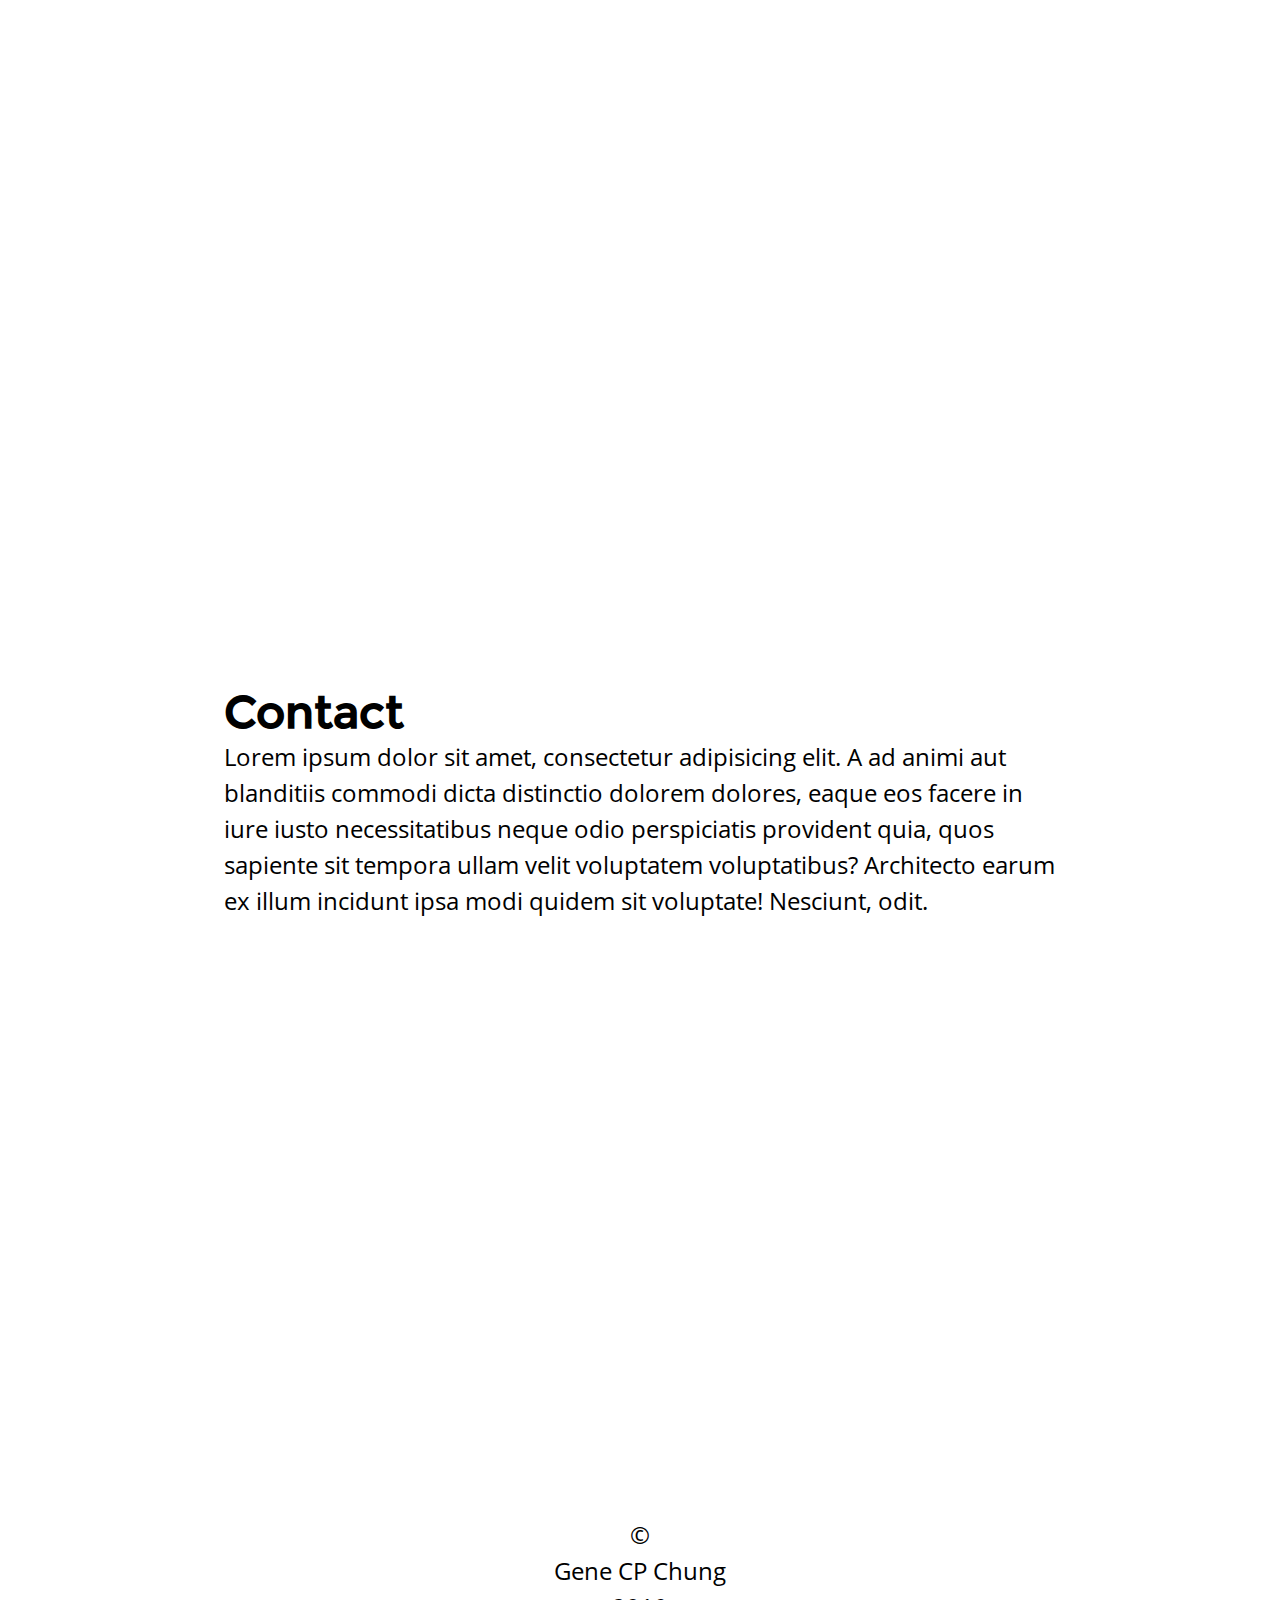
==== commit 0df69959: "one more update" ====
--- a/index.html
+++ b/index.html
@@ -1,72 +1,97 @@
-<!DOCTYPE HTML>
+<!DOCTYPE html>
+<head>
+    <meta http-equiv="content-type" content="text/html; charset=UTF-8">
+    <meta name="viewport" content="width=device-width, initial-scale=1">
 
-<head>
-    <meta http-equiv="content-type"
-          content="text/html; charset=UTF-8">
-    <meta name="viewport" content="width=device-width, initial-scale=1">
-    <script src="./js/app.js"></script>
     <link rel="stylesheet" type="text/css" href="./css/layout.css"/>
     <link rel="stylesheet" type="text/css" href="./css/style.css"/>
-    <link rel="stylesheet"
-          href="https://cdnjs.cloudflare.com/ajax/libs/font-awesome/4.7.0/css/font-awesome.min.css">
-
-    <title>Portfolio for Gene Chung</title>
+    <link rel="stylesheet" href="https://cdnjs.cloudflare.com/ajax/libs/font-awesome/4.7.0/css/font-awesome.min.css">
+    <link rel="shortcut icon" type="image/x-icon" href="./images/favicon.ico" />
+    <title>Welcome</title>
 
 </head>
-
-<body class="background">
-
-<svg id="fader"></svg>
-<script>fadeInPage()</script>
+<body>
 
 <div class="container">
     <div class="content-wrap">
+    <div class="navbar">
+        <div class="navbar-left">
+       <a href="#"><img class="logoTop" src="images/GCLogo.png" /></a>
+        <h1>Gene Chung</h1>
+        </div>
+            <ul class="nav">
+            <li><a href="#home">Home</a></li>
+            <li><a href="#about">About</a></li>
+            <li><a href="#portfolio">Portfolio</a></li>
+            <li><a href="#services">Services</a></li>
+            <li><a href="#contact">Contact</a></li>
+        </ul>
+    </div>
 
-        <header>
-            <div id="slider1" class="navbar">
-                <a href="about/aboutme.html">About</a>
-                <a href="connect/contactinfo.html">Contact</a>
-                <a href="projects/project.html">Projects</a>
-            </div>
-            <div id="slider3" class="header-item-1">
-                <img class="header-img"
-                     src="./images/portfolio-picture.jpg"/>
-                <h1>Gene Chung</h1>
-                <h2>Full-Stack Developer</h2>
-            </div>
-        </header>
+    <div class="banner-area" id="home">
+        <h1 class="banner-text">Announcement:
+            <br>Website Redesign Underway</h1>
+        <h2 class="banner-text2">Sorry for the Inconvenience</h2>
+    </div>
+    <div class="about-area" id="about">
+        <div class="text-part">
+            <h1>About</h1>
+            <section>
+                <br>
+                <p>Hi there!</p>
+                <p>My name is Gene and I'm a full-stack Java developer.</p>
+                <br>
+                <p> I've been honing my skills for the past couple of years and am currently seeking opportunities in the IT Industry.</p>
+                <br>
+                <p>While my primary background is in Java development,
+                    I'm also familiar with several other languages including
+                    those in the the Test Automation field (Selenium & Cucumber primarily)</p>
+            </section>
+        </div>
+    </div>
+    <div class="port-area" id="portfolio">
+        <div class="text-part">
+            <h1>Portfolio</h1>
+            <p>
+                Lorem ipsum dolor sit amet, consectetur adipisicing elit. A ad animi aut blanditiis commodi dicta
+                distinctio dolorem dolores, eaque eos facere in iure iusto necessitatibus neque odio perspiciatis
+                provident quia, quos sapiente sit tempora ullam velit voluptatem voluptatibus? Architecto earum ex illum
+                incidunt ipsa modi quidem sit voluptate! Nesciunt, odit.
+            </p>
+        </div>
+    </div>
+    <div class="services-area" id="services">
+        <div class="text-part">
+            <h1>Services</h1>
+            <p>
+                Lorem ipsum dolor sit amet, consectetur adipisicing elit. A ad animi aut blanditiis commodi dicta
+                distinctio dolorem dolores, eaque eos facere in iure iusto necessitatibus neque odio perspiciatis
+                provident quia, quos sapiente sit tempora ullam velit voluptatem voluptatibus? Architecto earum ex illum
+                incidunt ipsa modi quidem sit voluptate! Nesciunt, odit.
+            </p>
+        </div>
+    </div>
+    <div class="contact-area" id="contact">
+        <div class="text-part">
+            <h1>Contact</h1>
+            <p>
+                Lorem ipsum dolor sit amet, consectetur adipisicing elit. A ad animi aut blanditiis commodi dicta
+                distinctio dolorem dolores, eaque eos facere in iure iusto necessitatibus neque odio perspiciatis
+                provident quia, quos sapiente sit tempora ullam velit voluptatem voluptatibus? Architecto earum ex illum
+                incidunt ipsa modi quidem sit voluptate! Nesciunt, odit.
+            </p>
+        </div>
+    </div>
 
-        <section id="slider2" class="grid-item-1">
-            <h1 id="about">ANNOUNCEMENT</h1>
-            <p>Hello everyone! After some sound advice by some awesome people, I have decided to
-                redesign my portfolio to better showcase the knowledge that I have gained over the past
-                year.
-                <br>
-                <br>
-                While I could have implemented the changes without disturbing my current
-                page, I felt that iterating the changes live would be more fun to see.
-                <br>
-                <br>
-                I apologize for any inconvenience this my have caused and look forward to implementing
-                these changes as soon as possible.</p>
-        </section>
-        <section id="slider4">
-            <div class="grid-item-2">
-                <p>
-                    <a href="connect/contactinfo.html">Get In Touch With Me</a>
-                </p>
-                <p><a href="projects/project.html">Projects</a></p>
-            </div>
-        </section>
+
     </div>
-    <div>
-        <footer class="footer">
-            <p>&copy;</p>
-            <p>Gene CP Chung</p>
-            <p>2019</p>
-        </footer>
-    </div>
+    <footer class="footer">
+        <p>&copy;</p>
+        <p>Gene CP Chung</p>
+        <p>2019</p>
+    </footer>
 </div>
 
 </body>
+<script src="/js/app.js"></script>
 </html>--- a/css/layout.css
+++ b/css/layout.css
@@ -1,4 +1,3 @@
-
 
 * {
 	box-sizing: border-box;
@@ -6,38 +5,41 @@
 	padding: 0;
 }
 
-header {
-	padding-top: 2%;
-	padding-bottom: .5em;
+body {
+	margin: 0;
+	padding: 0;
+	font-family: "Open Sans Regular";
 }
 
-h1 {
-	text-align: center;
+html {
+	scroll-behavior: smooth;
 }
 
-h3 {
-	text-align: center;
+a {
+	margin: 15px;
+	color: black;
+	text-decoration: none;
+	text-transform: uppercase;
 }
 
-img {
-	max-width: 100%;
+a:hover{
+	color: black;
 }
 
-ul li p {
-	padding: 2%;
-}
-
-ol, 
-ul {
-	align-items: center;
-	display: flex;
-	justify-content: space-around;
+h1{
+	font-size:	45px;
+	font-family: Montserrat-Regular;
 }
 
 p {
-	font-size: 135%;
-	text-align: center;
+	font-family:"Open Sans Regular";
+	font-size: 24px;
+	max-width: 90ch;
+	line-height: 150%;
 }
+
+
+/*---------- FOOTER -------------*/
 
 .container {
 	margin: 0 auto;
@@ -50,116 +52,120 @@
 }
 
 .footer{
+	display: flex;
+	align-items: center;
+	justify-content: center;
+	flex-direction: column;
+	align: center;
 	bottom: 0;
 	font-size: .75em;
 	height: 3.5rem;
+	padding-top: .5em;
 	position: absolute;
 	width: 100%;
 }
 
-.grid-item-1 {
+
+/*---------- NAVBAR -------------*/
+.logo{
+	margin-left: 2%;
+	font-family: OpenSans-Bold;
+	letter-spacing: 1px;
+	font-weight: bold;
+	font-size: 45px;
+	color: black;
+}
+
+.navbar-left {
 	align-items: center;
 	display: flex;
-	display: grid;
-	grid-column: 1 / -1;
-	justify-content: center;
-	padding: 1em;
+	flex: 1 1 auto;
+	flex-direction: row;
+	margin-left: 10%;
+	text-transform: uppercase;
 }
 
-.grid-item-2 {
-	display: flex;
-	display: grid;
-	grid-column: 1 / -1;
-	justify-content: center;
-}
-
-.grid-item-3{
-	padding-top: 2em;
-	display: flex;
-	grid-column: 1 / -1;
-	justify-content: center;
-
-}
-
-.grid-item-3 img{
-	max-width: 20rem;
-}
-
-.grid-item-4 {
-	align-items: center;
-	display: flex;
-	display: grid;
-	grid-column: 1 / -1;
-	justify-content: center;
-}
-
-.header-item-1 {
-	align-items: center;
-	display: flex;
-	flex-direction: column;
-}
-
-.header-item-2 {
-	align-items: flex-end;
-	display: flex;
-	flex-direction: column;
-}
-
-.header-img {
-	border-radius: 50%;
-	max-height: 8rem;
-	max-width: 6rem;
-	padding-top: .5rem;
+.logoTop{
+	height: 3em;
+	width: 4em;
 }
 
 .navbar{
-	padding-top: .25em;
+	position: fixed;
+	display: flex;
+	justify-content: center;
+	align-items: center;
+	flex-direction: row;
+	flex-wrap: wrap;
+	background-color: lightgreen;
+	width: 100%;
+	height: 70px;
+	z-index: 1;
+	padding-bottom: 5em;
+}
+
+
+.nav{
+	display: flex;
+	justify-content: right;
+	list-style: none;
+	margin-right: 10%;
+}
+
+.nav li a {
+	font-size: 125%;
+	font-weight: bold;
+}
+
+/*---------- AREAS -------------*/
+
+.banner-area {
+	position: relative;
+	background: linear-gradient( rgba(0, 0, 0, .5), rgba(0, 0, 0, 0.15) ), url("../images/landing-page.jpg");
+	width: 100%;
+	height: 100vh;
+	background-repeat: no-repeat;
+	-webkit-background-size: cover;
+	background-size: cover;
+}
+
+.banner-text {
+	align-items: center;
+	color: white;
+	display: flex;
+	font-family: "Montserrat-Regular";
+	font-size: 75px;
+	font-weight: lighter;
+	justify-content: center;
+	padding-top: 40vh;
 	text-align: center;
 }
 
-.project-item-1 {
-	align-items: flex-start;
+.banner-text2 {
+	align-items: center;
+	color: white;
 	display: flex;
-	display: grid;
-	grid-gap: 1rem;
-	margin: 3%;
-	max-width: 1000px;
+	font-family: "Montserrat-Regular";
+	font-size: 25px;
+	font-weight: lighter;
+	justify-content: center;
+	padding-top: 2vh;
+	text-align: center;
 }
 
-.social-media {
-	margin-top: 3%;
+.about-area, .port-area, .services-area, .contact-area{
+	position: relative;
 	display: flex;
 	justify-content: space-around;
-	margin-bottom: 1.5rem;
+	align-items: center;
+	flex-wrap: wrap;
+	flex-direction: row;
+	width: 100%;
+	height: 60em;
 }
 
-@media(min-width: 765px){
-
-	nav ul li a {
-		font-size: 115%;
-	}
-
-	ol,
-	ul {
-		align-items: center;
-		display: flex;
-		justify-content: space-around;
-		list-style-type: none;
-		text-align: center;
-		margin: 0%;
-	}
-
-	.navbar{
-		display: flex;
-		flex-direction: column;
-		align-items: flex-start;
-	}
-
-	.navbar a {
-
-		display: flex;
-		justify-content: space-between;
-		margin: .25em;
-	}
-
+.text-part {
+	padding-top: 2em;
+	width: 65%;
+	height: 85%;
 }--- a/css/style.css
+++ b/css/style.css
@@ -1,184 +1,31 @@
-/*---------- COLOURPALLATE -------------*/
-:root{
-	--dull-yellow-green: #84BA3C;
-	--darker-yellow-green: #172209;
-	--dark-yellow-green: #5C8E1B;
-	--light-yellow-green: #B1E66D;
-	--pale-yellow-green: #D0F5A1;
-}
 
 
-body {
-
+@font-face {
+	font-family: 'Montserrat-Bold';
+	src: url('../fonts/Montserrat-Bold.ttf');
 }
 
 @font-face {
-	font-family: 'Copperplate Gothic Bold';
-	src: url('../fonts/CopperplateGothicBold.ttf');
+	font-family: 'Montserrat-Regular';
+	src: url('../fonts/Montserrat-Regular.ttf');
 }
 
 @font-face {
-	font-family: 'Copperplate Gothic Bold Regular';
-	src: url('../fonts/CopperplateGothicBoldRegular.ttf');
+	font-family: 'OpenSans-Bold';
+	src: url('../fonts/OpenSans-Bold.ttf');
 }
 
 @font-face {
-	font-family: 'Copperplate Gothic Light';
-	src: url('../fonts/CopperplateGothicLight.ttf');
+	font-family: 'Open Sans Light';
+	src: url('../fonts/OpenSans-Light.ttf');
 }
 
-a {
-	text-decoration: none;
-	font-family: "Copperplate Gothic Light", "Arial Black";
+@font-face {
+	font-family: 'Open Sans Regular';
+	src: url('../fonts/OpenSans-Regular.ttf');
 }
 
-a:link {
-	color: #00A0B6;
-}
-
-a:visited {
-	color: #00A0B6;
-}
-
-a:hover {
-
-	color: #00FFFF;
-
-}
-
-h1 {
-	color: var(--darker-yellow-green);
-	font-family: "Copperplate Gothic Bold", "Arial Black";
-}
-
-h2 {
-	color: #00A0B6;
-	font-family: "Copperplate Gothic Bold Regular";
-	font-size: 85%;
-}
-
-h3	{
-	color: #002F2F;
-}
-
-li a {
-	color: #00A0B6;
-	font-family: "Arial Black";
-}
-
-ol,
-ul {
-	list-style-type: none;
-}
-
-p {
-	color: #284600;
-	font-family: "Copperplate Gothic Light", "Arial Black";
-}
-
-ul li p {
-	background-color: #54D8D6;
-	display: block;
-}
-
-/*---------- FADER -------------*/
-#fader {
-	position: fixed;
-	top: 0;
-	left: 0;
-	width: 100%;
-	height: 100%;
-	z-index: 999999;
-	pointer-events: none;
-	background: white;
-	animation-duration: 300ms;
-	animation-timing-function: ease-in-out;
-}
-#fader:before{
-	content: 'fade';
-}
-
-@keyframes fade-out {
-	from { opacity: 1}
-	to { opacity: 0}
-}
-
-@keyframes fade-in {
-	from { opacity: 0}
-	to { opacity: 1 }
-}
-
-#fader.fade-out {
-	opacity: 0;
-	animation-name: fade-out;
-}
-
-#fader.fade-in {
-	opacity: 1;
-	animation-name: fade-in;
-}
-
-/*---------- NAVBARSLIDEIN -------------*/
-@keyframes slideInFromLeft {
-	0% {
-		transform: translateX(-100%);
-	}
-	100% {
-		transform: translateX(0);
-	}
-}
-
-@keyframes slideInFromRight {
-	0% {
-		transform: translateX(100%);
-	}
-	100% {
-		transform: translateX(0);
-	}
-}
-
-@keyframes slideInFromTop {
-	0% {
-		transform: translateY(-100%);
-	}
-	100% {
-		transform: translateY(0);
-	}
-}
-
-#slider1 {
-	/* This section calls the slideInFromLeft animation we defined above */
-	animation: 1s ease-out 0s 1 slideInFromLeft;
-}
-
-#slider2 {
-	/* This section calls the slideInFromLeft animation we defined above */
-	animation: 1s ease-out 0s 1 slideInFromRight;
-}
-
-#slider3 {
-	/* This section calls the slideInFromLeft animation we defined above */
-	animation: 1s ease-out 0s 1 slideInFromTop;
-}
-
-#slider4 {
-	/* This section calls the slideInFromLeft animation we defined above */
-	animation: 1s ease-out 0s 1 slideInFromLeft;
-}
-
-/*---------- BACKGROUND -------------*/
-.background{
-	background-image: linear-gradient(to bottom, rgba(216, 216, 212, 0), #CCF09E);
-	background-size: cover;
-	width: 100%;
-	height: 100%;
-}
-
-/* SOCIAL MEDIA */
-#social-media-flex {
-	display: flex;
-	background-color: #B1E66D;
-	justify-content: space-around;
-	padding: 1%;
-}
-
+@font-face {
+	font-family: 'OpenSans Semibold';
+	src: url('../fonts/OpenSans-Semibold.ttf');
+}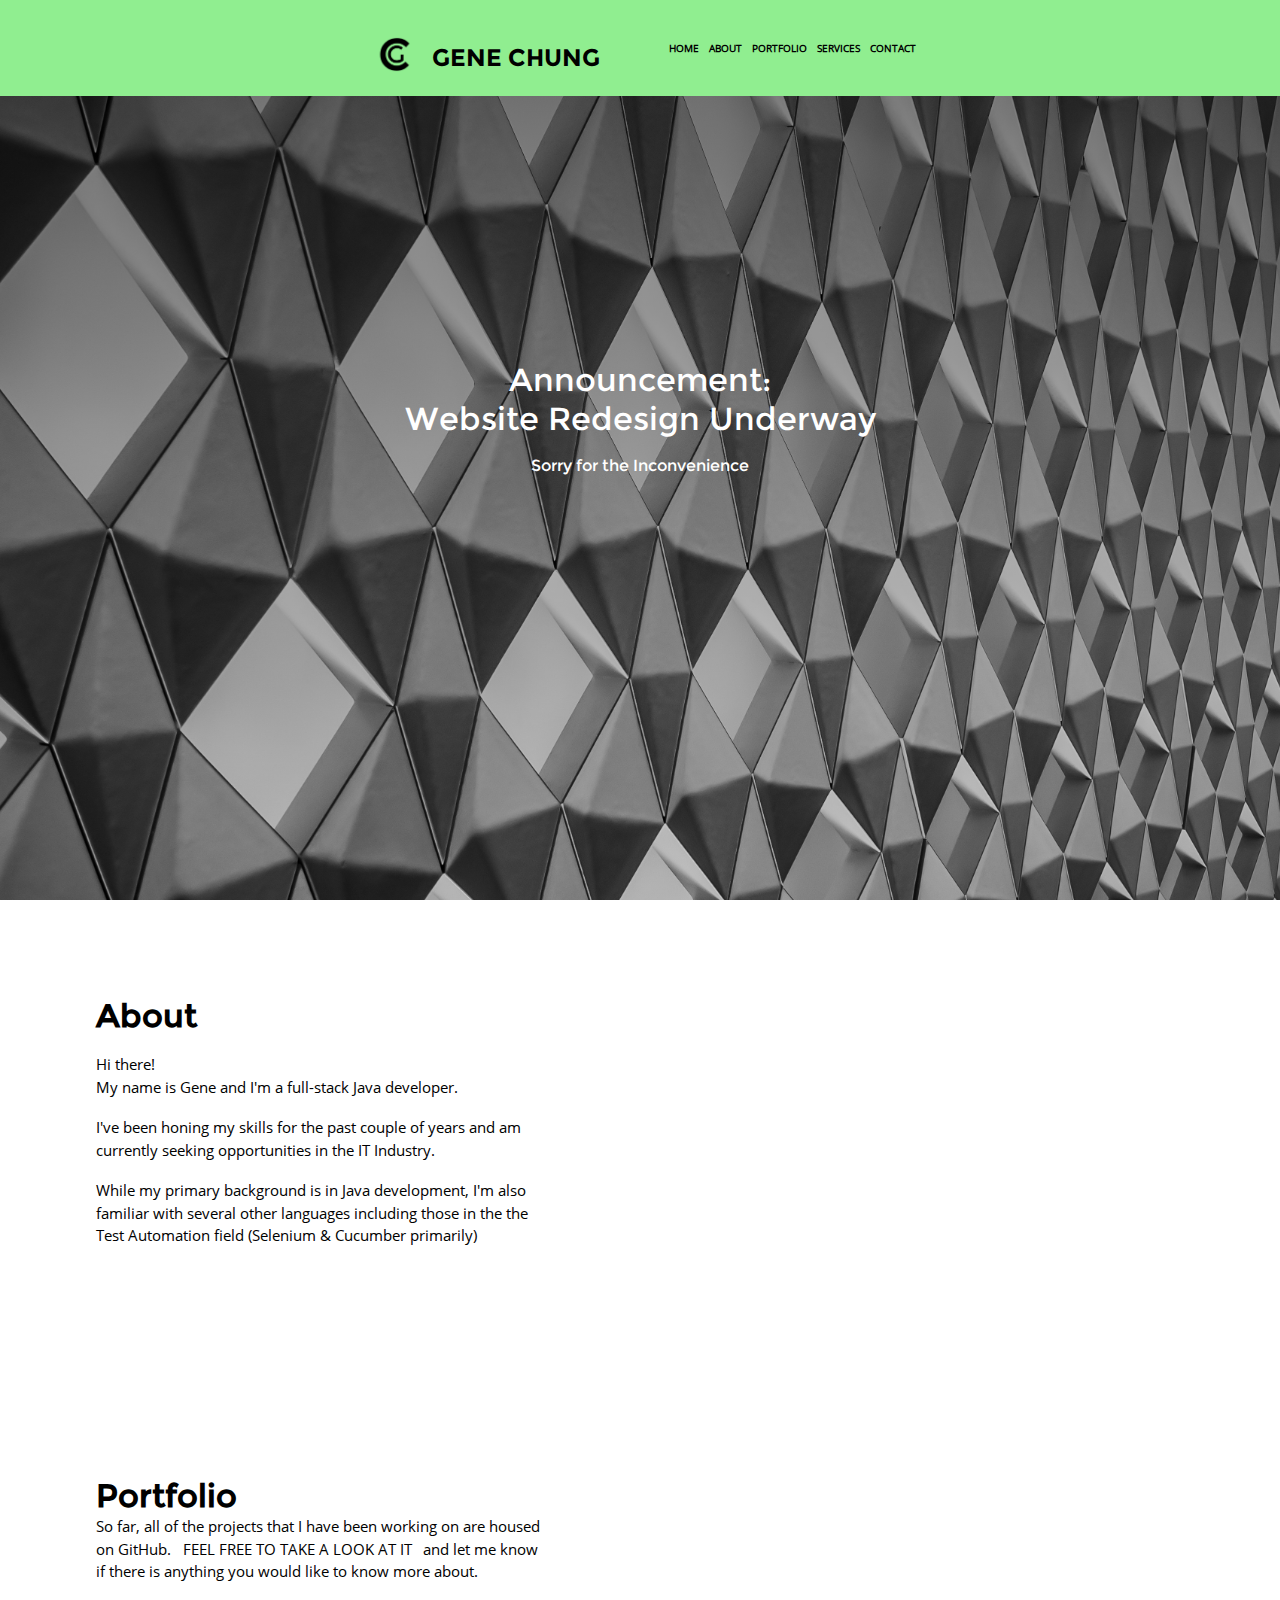
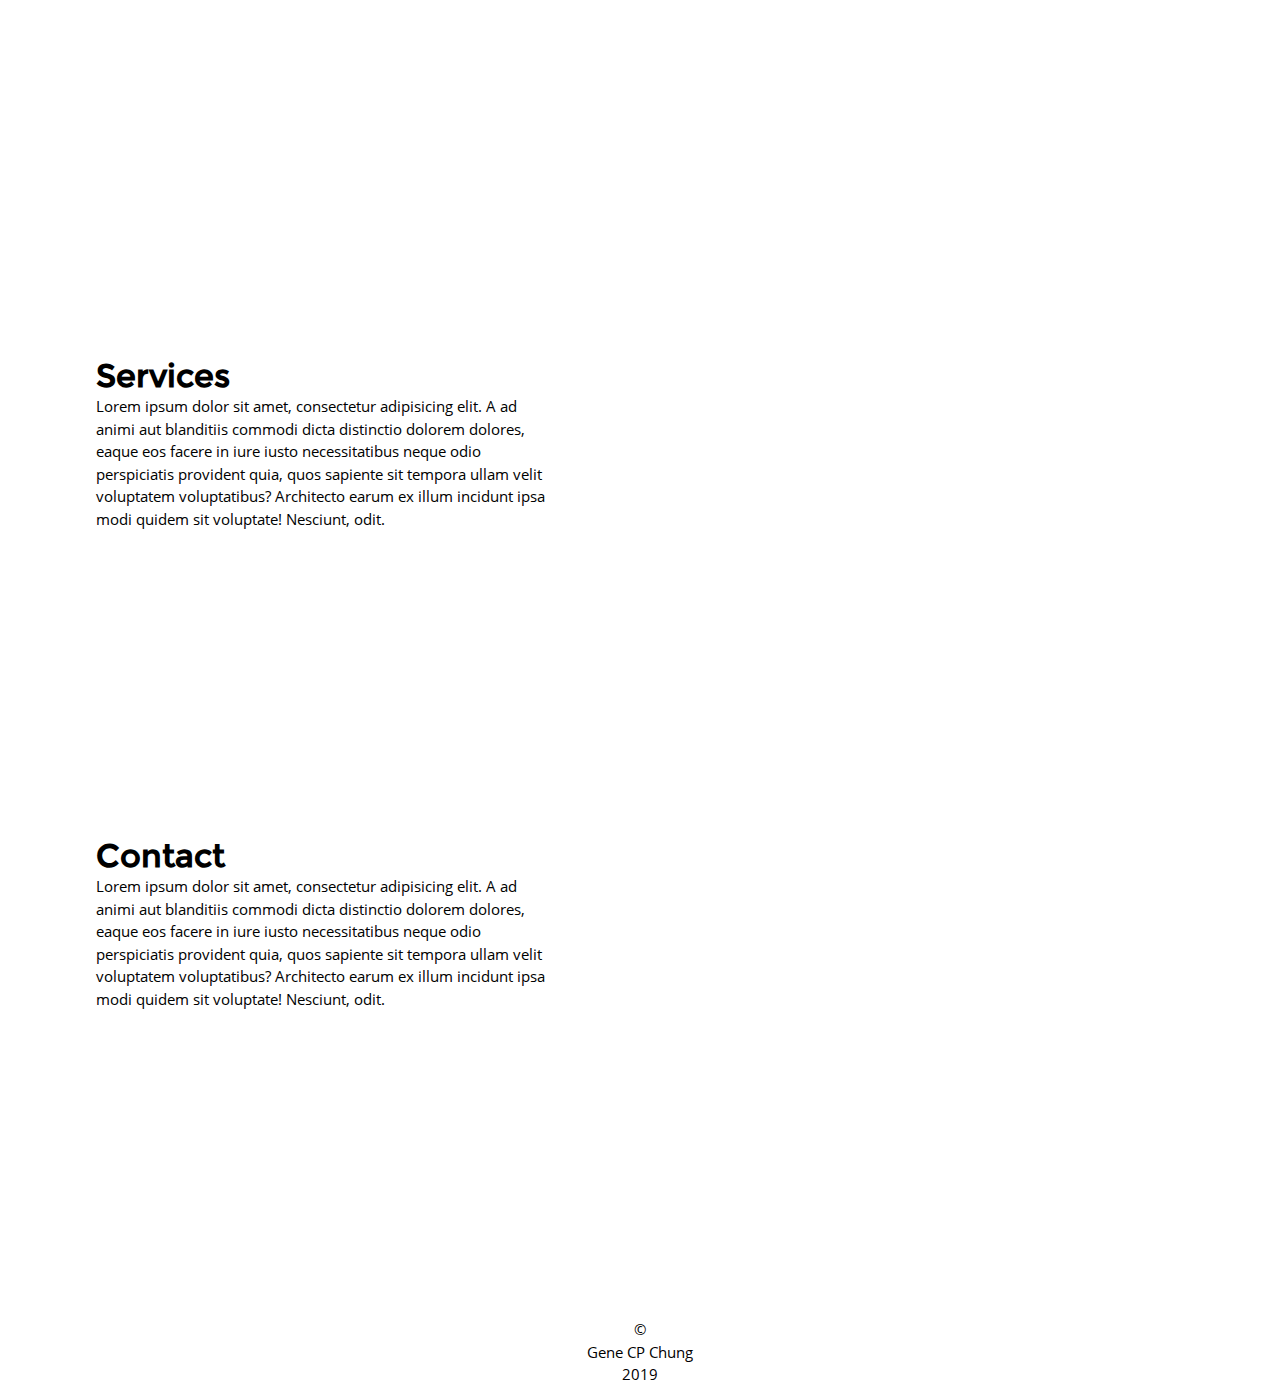
==== commit 6835bfc2: "added some responsive elements" ====
--- a/index.html
+++ b/index.html
@@ -6,7 +6,7 @@
     <link rel="stylesheet" type="text/css" href="./css/layout.css"/>
     <link rel="stylesheet" type="text/css" href="./css/style.css"/>
     <link rel="stylesheet" href="https://cdnjs.cloudflare.com/ajax/libs/font-awesome/4.7.0/css/font-awesome.min.css">
-    <link rel="shortcut icon" type="image/x-icon" href="./images/favicon.ico" />
+    <link rel="shortcut icon" type="image/x-icon" href="./images/favicon.ico"/>
     <title>Welcome</title>
 
 </head>
@@ -14,74 +14,75 @@
 
 <div class="container">
     <div class="content-wrap">
-    <div class="navbar">
-        <div class="navbar-left">
-       <a href="#"><img class="logoTop" src="images/GCLogo.png" /></a>
-        <h1>Gene Chung</h1>
+        <div class="navbar">
+            <div class="nav-left">
+                <a href="#"><img class="logo" src="images/GCLogo.png"/></a>
+                Gene Chung
+            </div>
+            <ul class="nav">
+                <li><a href="#home">Home</a></li>
+                <li><a href="#about">About</a></li>
+                <li><a href="#portfolio">Portfolio</a></li>
+                <li><a href="#services">Services</a></li>
+                <li><a href="#contact">Contact</a></li>
+            </ul>
         </div>
-            <ul class="nav">
-            <li><a href="#home">Home</a></li>
-            <li><a href="#about">About</a></li>
-            <li><a href="#portfolio">Portfolio</a></li>
-            <li><a href="#services">Services</a></li>
-            <li><a href="#contact">Contact</a></li>
-        </ul>
-    </div>
 
-    <div class="banner-area" id="home">
-        <h1 class="banner-text">Announcement:
-            <br>Website Redesign Underway</h1>
-        <h2 class="banner-text2">Sorry for the Inconvenience</h2>
-    </div>
-    <div class="about-area" id="about">
-        <div class="text-part">
-            <h1>About</h1>
-            <section>
-                <br>
-                <p>Hi there!</p>
-                <p>My name is Gene and I'm a full-stack Java developer.</p>
-                <br>
-                <p> I've been honing my skills for the past couple of years and am currently seeking opportunities in the IT Industry.</p>
-                <br>
-                <p>While my primary background is in Java development,
-                    I'm also familiar with several other languages including
-                    those in the the Test Automation field (Selenium & Cucumber primarily)</p>
-            </section>
+        <div class="banner-area" id="home">
+            <h1 class="banner-text">Announcement:
+                <br>Website Redesign Underway</h1>
+            <h2 class="banner-text2">Sorry for the Inconvenience</h2>
         </div>
-    </div>
-    <div class="port-area" id="portfolio">
-        <div class="text-part">
-            <h1>Portfolio</h1>
-            <p>
-                Lorem ipsum dolor sit amet, consectetur adipisicing elit. A ad animi aut blanditiis commodi dicta
-                distinctio dolorem dolores, eaque eos facere in iure iusto necessitatibus neque odio perspiciatis
-                provident quia, quos sapiente sit tempora ullam velit voluptatem voluptatibus? Architecto earum ex illum
-                incidunt ipsa modi quidem sit voluptate! Nesciunt, odit.
-            </p>
+        <div class="about-area" id="about">
+            <div class="text-part">
+                <h1>About</h1>
+                <section>
+                    <br>
+                    <p>Hi there!</p>
+                    <p>My name is Gene and I'm a full-stack Java developer.</p>
+                    <br>
+                    <p> I've been honing my skills for the past couple of years and am currently seeking opportunities
+                        in the IT Industry.</p>
+                    <br>
+                    <p>While my primary background is in Java development,
+                        I'm also familiar with several other languages including
+                        those in the the Test Automation field (Selenium & Cucumber primarily)</p>
+                </section>
+            </div>
         </div>
-    </div>
-    <div class="services-area" id="services">
-        <div class="text-part">
-            <h1>Services</h1>
-            <p>
-                Lorem ipsum dolor sit amet, consectetur adipisicing elit. A ad animi aut blanditiis commodi dicta
-                distinctio dolorem dolores, eaque eos facere in iure iusto necessitatibus neque odio perspiciatis
-                provident quia, quos sapiente sit tempora ullam velit voluptatem voluptatibus? Architecto earum ex illum
-                incidunt ipsa modi quidem sit voluptate! Nesciunt, odit.
-            </p>
+        <div class="port-area" id="portfolio">
+            <div class="text-part">
+                <h1>Portfolio</h1>
+                <p>
+                    So far, all of the projects that I have been working on are housed on GitHub. <a href="https://github.com/GeneCPChung">Feel free to take a
+                    look at it</a> and let me know if there is anything you would like to know more about.
+                </p>
+            </div>
         </div>
-    </div>
-    <div class="contact-area" id="contact">
-        <div class="text-part">
-            <h1>Contact</h1>
-            <p>
-                Lorem ipsum dolor sit amet, consectetur adipisicing elit. A ad animi aut blanditiis commodi dicta
-                distinctio dolorem dolores, eaque eos facere in iure iusto necessitatibus neque odio perspiciatis
-                provident quia, quos sapiente sit tempora ullam velit voluptatem voluptatibus? Architecto earum ex illum
-                incidunt ipsa modi quidem sit voluptate! Nesciunt, odit.
-            </p>
+        <div class="services-area" id="services">
+            <div class="text-part">
+                <h1>Services</h1>
+                <p>
+                    Lorem ipsum dolor sit amet, consectetur adipisicing elit. A ad animi aut blanditiis commodi dicta
+                    distinctio dolorem dolores, eaque eos facere in iure iusto necessitatibus neque odio perspiciatis
+                    provident quia, quos sapiente sit tempora ullam velit voluptatem voluptatibus? Architecto earum ex
+                    illum
+                    incidunt ipsa modi quidem sit voluptate! Nesciunt, odit.
+                </p>
+            </div>
         </div>
-    </div>
+        <div class="contact-area" id="contact">
+            <div class="text-part">
+                <h1>Contact</h1>
+                <p>
+                    Lorem ipsum dolor sit amet, consectetur adipisicing elit. A ad animi aut blanditiis commodi dicta
+                    distinctio dolorem dolores, eaque eos facere in iure iusto necessitatibus neque odio perspiciatis
+                    provident quia, quos sapiente sit tempora ullam velit voluptatem voluptatibus? Architecto earum ex
+                    illum
+                    incidunt ipsa modi quidem sit voluptate! Nesciunt, odit.
+                </p>
+            </div>
+        </div>
 
 
     </div>
--- a/css/layout.css
+++ b/css/layout.css
@@ -1,171 +1,166 @@
-
 * {
-	box-sizing: border-box;
-	margin: 0;
-	padding: 0;
-}
-
-body {
-	margin: 0;
-	padding: 0;
-	font-family: "Open Sans Regular";
+    margin: 0;
+    padding: 0;
 }
 
 html {
-	scroll-behavior: smooth;
+    scroll-behavior: smooth;
 }
 
 a {
-	margin: 15px;
-	color: black;
-	text-decoration: none;
-	text-transform: uppercase;
+    margin: .5em;
+    color: black;
+    text-decoration: none;
+    text-transform: uppercase;
 }
 
-a:hover{
-	color: black;
+a:hover {
+    color: black;
 }
 
-h1{
-	font-size:	45px;
-	font-family: Montserrat-Regular;
+h1 {
+    font-size: 2em;
+    font-family: Montserrat-Regular;
 }
 
 p {
-	font-family:"Open Sans Regular";
-	font-size: 24px;
-	max-width: 90ch;
-	line-height: 150%;
+    font-family: "Open Sans Regular";
+    font-size: 15px;
+    max-width: 50ch;
+    line-height: 150%;
 }
 
 
 /*---------- FOOTER -------------*/
 
 .container {
-	margin: 0 auto;
-	position: relative;
-	min-height: 100vh;
+    margin: 0 auto;
+    position: relative;
+    min-height: 100vh;
+    max-width: 100vw;
+    border-block: 10px;
 }
 
-.content-wrap{
-	padding-bottom: 3.5em;
+.content-wrap {
+    padding-bottom: 10rem;
 }
 
-.footer{
-	display: flex;
-	align-items: center;
-	justify-content: center;
-	flex-direction: column;
-	align: center;
-	bottom: 0;
-	font-size: .75em;
-	height: 3.5rem;
-	padding-top: .5em;
-	position: absolute;
-	width: 100%;
+.footer {
+    display: flex;
+    align-items: center;
+    justify-content: center;
+    flex-direction: column;
+    align: center;
+    bottom: 0;
+    font-size: .75em;
+    height: 3.5rem;
+    padding-top: .5em;
+    position: absolute;
+    width: 100vw;
 }
 
 
 /*---------- NAVBAR -------------*/
-.logo{
-	margin-left: 2%;
-	font-family: OpenSans-Bold;
-	letter-spacing: 1px;
-	font-weight: bold;
-	font-size: 45px;
-	color: black;
+
+.logo {
+    height: 1.5em;
+    width: 2em;
 }
 
-.navbar-left {
-	align-items: center;
-	display: flex;
-	flex: 1 1 auto;
-	flex-direction: row;
-	margin-left: 10%;
-	text-transform: uppercase;
+.navbar {
+    align-items: center;
+    background-color: lightgreen;
+    display: flex;
+    flex-direction: row;
+    flex-wrap: wrap;
+    height: 6em;
+    justify-content: center;
+    position: fixed;
+    width: 100vw;
+    z-index: 1;
 }
 
-.logoTop{
-	height: 3em;
-	width: 4em;
+.nav-left {
+    align-items: center;
+    display: flex;
+    flex-direction: row;
+    font-size: 1.5em;
+    font-family: Montserrat-Bold;
+    justify-content: center;
+    margin-right: 5%;
+    margin-bottom: -1.25em;
+    margin-top: -.5em;
+    text-transform: uppercase;
 }
 
-.navbar{
-	position: fixed;
-	display: flex;
-	justify-content: center;
-	align-items: center;
-	flex-direction: row;
-	flex-wrap: wrap;
-	background-color: lightgreen;
-	width: 100%;
-	height: 70px;
-	z-index: 1;
-	padding-bottom: 5em;
+.nav-left h1 {
+    font-size: 2em;
 }
 
-
-.nav{
-	display: flex;
-	justify-content: right;
-	list-style: none;
-	margin-right: 10%;
+.nav {
+    display: flex;
+    align-items: center;
+    font-family: "Open Sans Regular";
+    font-size: 10px;
+    justify-content: right;
+    list-style: none;
 }
 
 .nav li a {
-	font-size: 125%;
-	font-weight: bold;
+    font-weight: bold;
+
 }
 
 /*---------- AREAS -------------*/
 
 .banner-area {
-	position: relative;
-	background: linear-gradient( rgba(0, 0, 0, .5), rgba(0, 0, 0, 0.15) ), url("../images/landing-page.jpg");
-	width: 100%;
-	height: 100vh;
-	background-repeat: no-repeat;
-	-webkit-background-size: cover;
-	background-size: cover;
+    position: relative;
+    background: linear-gradient(rgba(0, 0, 0, .5), rgba(0, 0, 0, 0.15)), url("../images/landing-page.jpg");
+    width: 100vw;
+    height: 100vh;
+    background-repeat: no-repeat;
+    -webkit-background-size: cover;
+    background-size: cover;
 }
 
 .banner-text {
-	align-items: center;
-	color: white;
-	display: flex;
-	font-family: "Montserrat-Regular";
-	font-size: 75px;
-	font-weight: lighter;
-	justify-content: center;
-	padding-top: 40vh;
-	text-align: center;
+    align-items: center;
+    color: white;
+    display: flex;
+    font-family: "Montserrat-Regular";
+    font-size: 2em;
+    font-weight: lighter;
+    justify-content: center;
+    padding-top: 40vh;
+    text-align: center;
 }
 
 .banner-text2 {
-	align-items: center;
-	color: white;
-	display: flex;
-	font-family: "Montserrat-Regular";
-	font-size: 25px;
-	font-weight: lighter;
-	justify-content: center;
-	padding-top: 2vh;
-	text-align: center;
+    align-items: center;
+    color: white;
+    display: flex;
+    font-family: "Montserrat-Regular";
+    font-size: 1em;
+    font-weight: lighter;
+    justify-content: center;
+    padding-top: 2vh;
+    text-align: center;
 }
 
-.about-area, .port-area, .services-area, .contact-area{
-	position: relative;
-	display: flex;
-	justify-content: space-around;
-	align-items: center;
-	flex-wrap: wrap;
-	flex-direction: row;
-	width: 100%;
-	height: 60em;
+
+.about-area, .port-area, .services-area, .contact-area {
+    position: relative;
+    display: flex;
+    justify-content: space-around;
+    align-items: center;
+    flex-wrap: wrap;
+    flex-direction: row;
+    width: 100vw;
+    height: 30em;
 }
 
 .text-part {
-	padding-top: 2em;
-	width: 65%;
-	height: 85%;
+    padding-top: 6em;
+    height: 100%;
+    width: 85%;
 }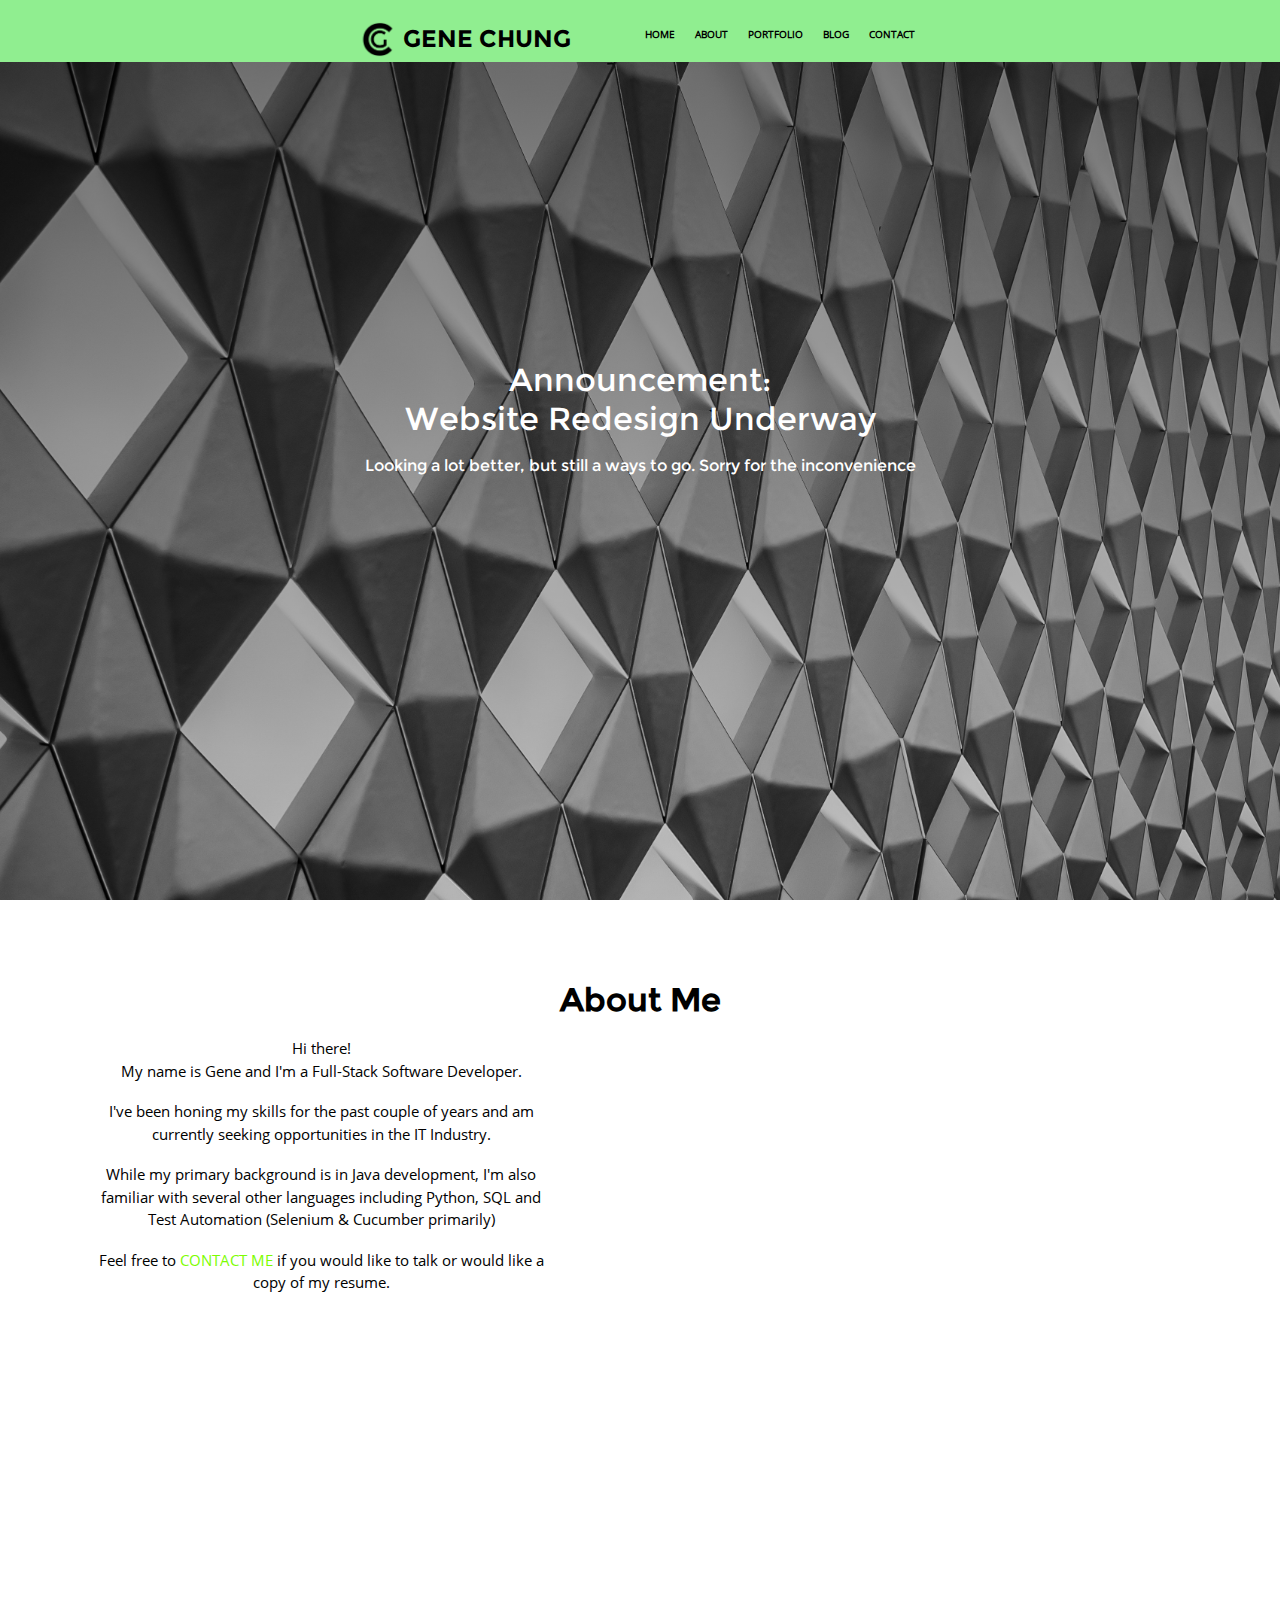
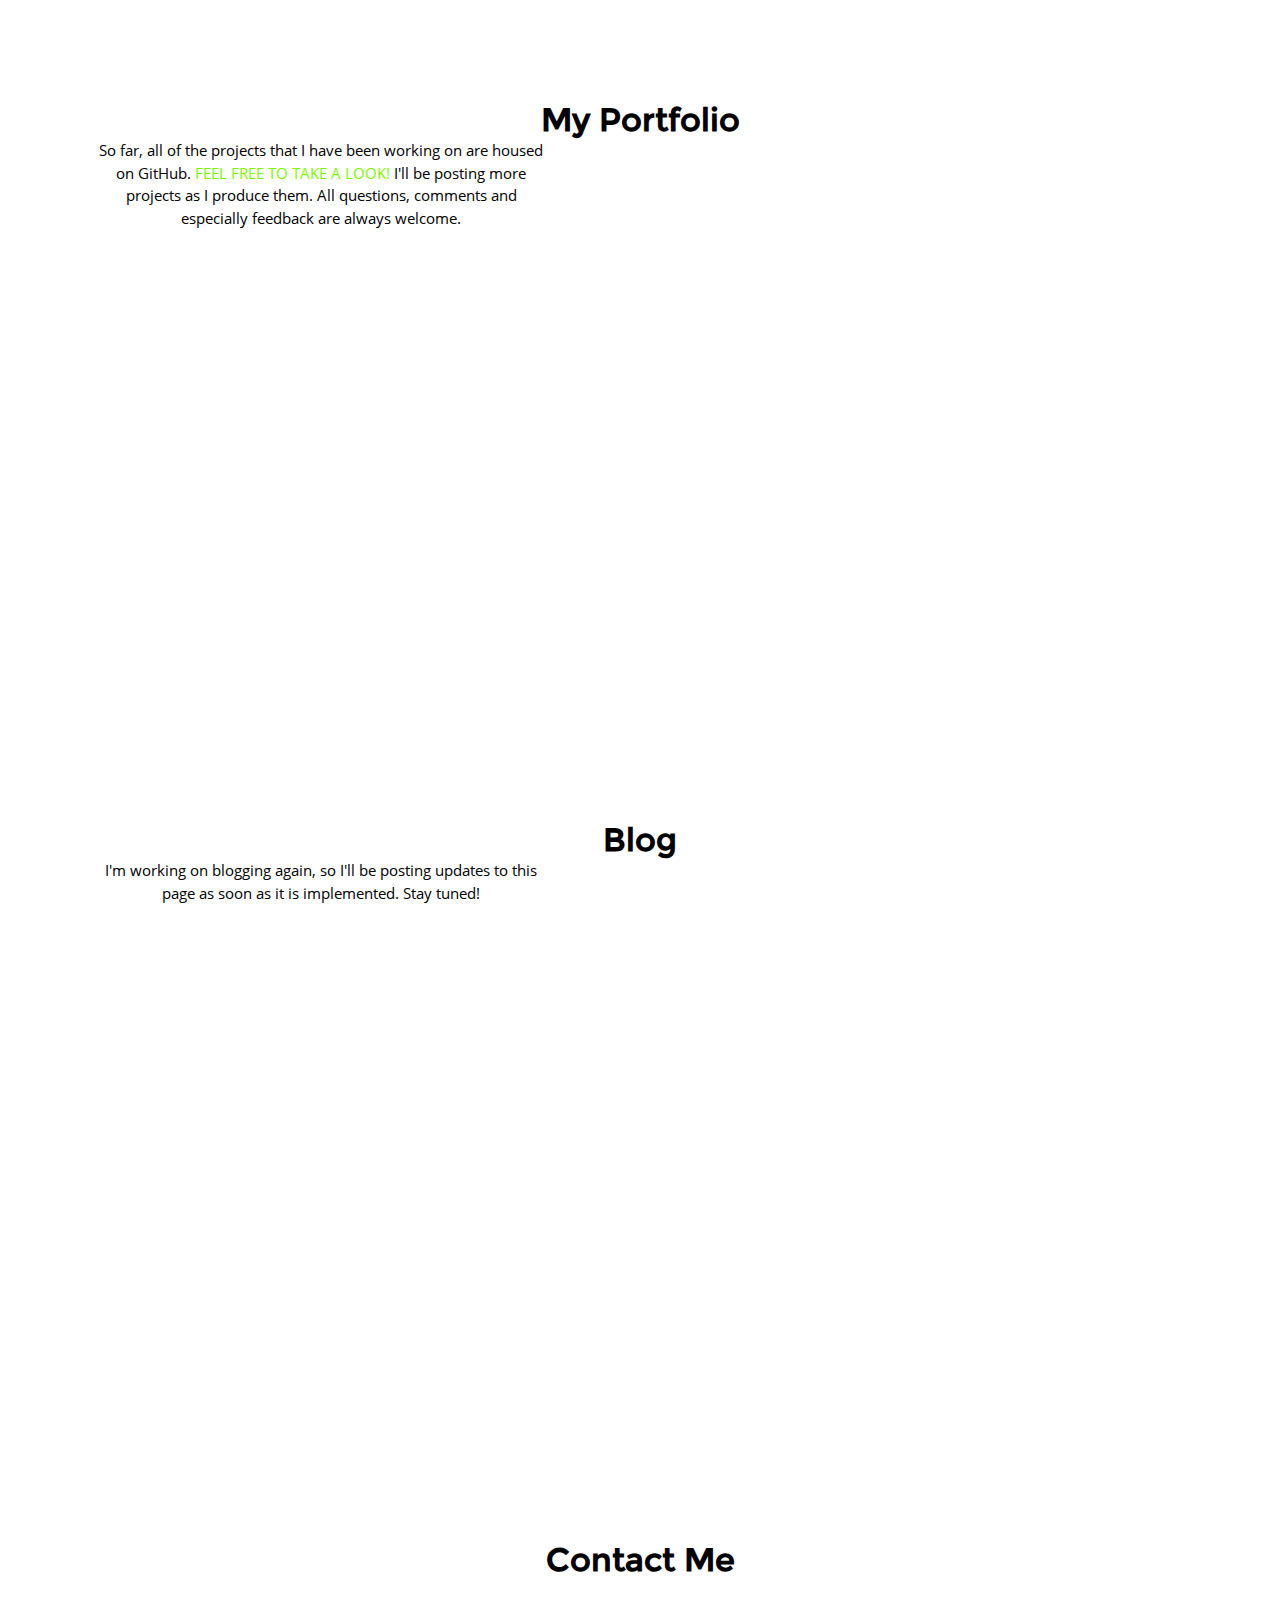
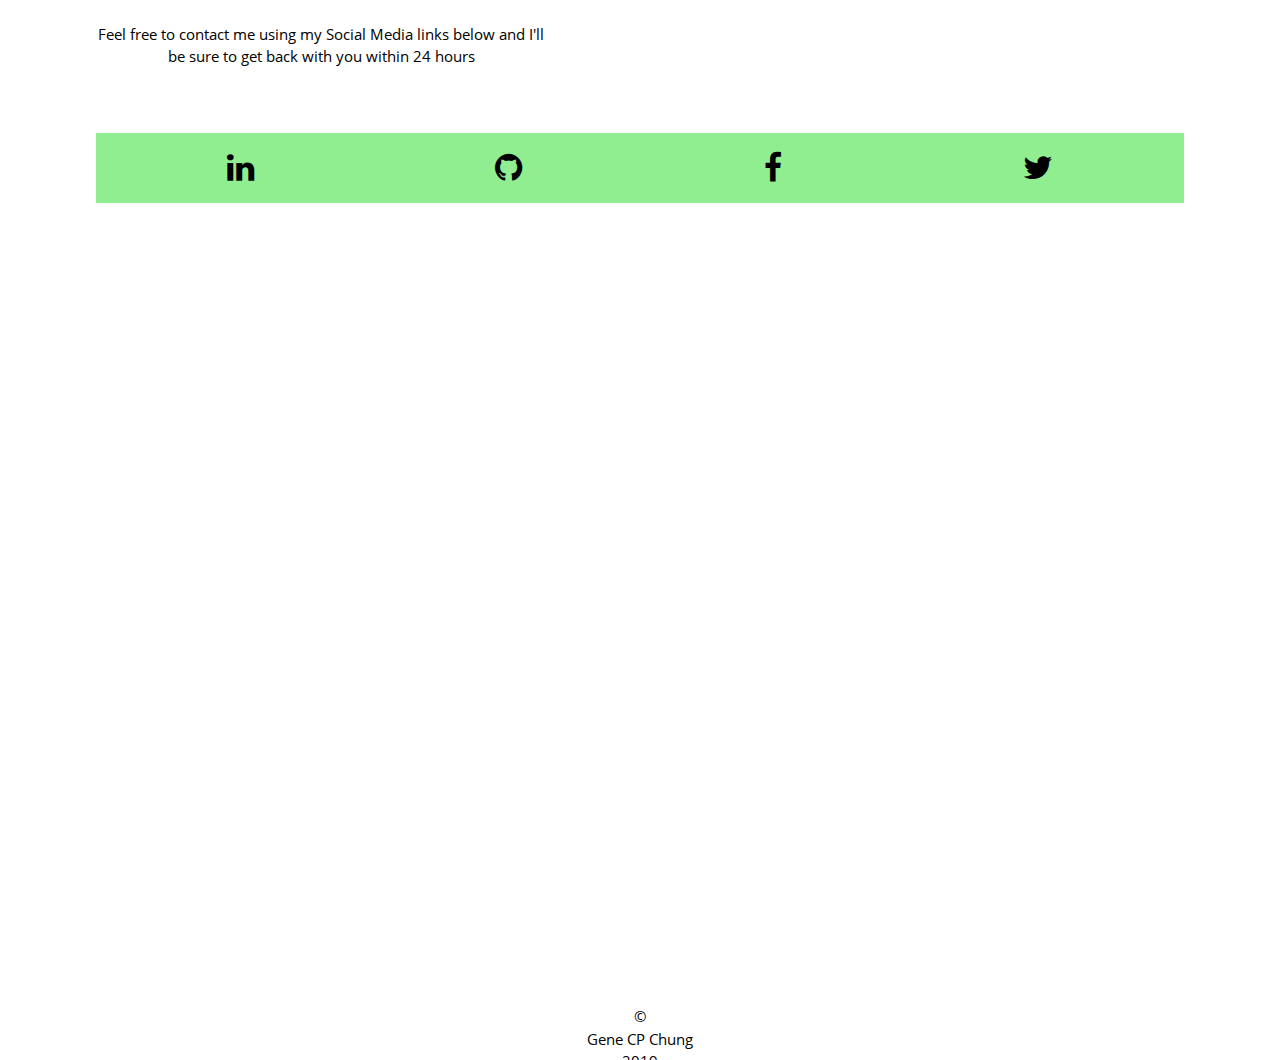
==== commit 3df3fbd6: "added webkit" ====
--- a/index.html
+++ b/index.html
@@ -19,71 +19,84 @@
                 <a href="#"><img class="logo" src="images/GCLogo.png"/></a>
                 Gene Chung
             </div>
-            <ul class="nav">
-                <li><a href="#home">Home</a></li>
-                <li><a href="#about">About</a></li>
-                <li><a href="#portfolio">Portfolio</a></li>
-                <li><a href="#services">Services</a></li>
-                <li><a href="#contact">Contact</a></li>
-            </ul>
+            <div class="nav-top">
+                <ul class="nav">
+                    <li><a href="#home">Home</a></li>
+                    <li><a href="#about">About</a></li>
+                    <li><a href="#portfolio">Portfolio</a></li>
+                    <li><a href="#blog">Blog</a></li>
+                    <li><a href="#contact">Contact</a></li>
+                </ul>
+            </div>
         </div>
 
         <div class="banner-area" id="home">
             <h1 class="banner-text">Announcement:
                 <br>Website Redesign Underway</h1>
-            <h2 class="banner-text2">Sorry for the Inconvenience</h2>
+            <h2 class="banner-text2">Looking a lot better, but still a ways to go. Sorry for the inconvenience</h2>
         </div>
         <div class="about-area" id="about">
             <div class="text-part">
-                <h1>About</h1>
+                <h1>About Me</h1>
                 <section>
                     <br>
                     <p>Hi there!</p>
-                    <p>My name is Gene and I'm a full-stack Java developer.</p>
+                    <p>My name is Gene and I'm a Full-Stack Software Developer.</p>
                     <br>
                     <p> I've been honing my skills for the past couple of years and am currently seeking opportunities
                         in the IT Industry.</p>
                     <br>
                     <p>While my primary background is in Java development,
-                        I'm also familiar with several other languages including
-                        those in the the Test Automation field (Selenium & Cucumber primarily)</p>
+                        I'm also familiar with several other languages including Python, SQL and Test Automation
+                        (Selenium & Cucumber primarily)
+                    </p>
+                    <br>
+                    <p>
+                        Feel free to <a href="#contact">contact me</a> if you would like to talk or would like a copy of my resume.
+                    </p>
                 </section>
             </div>
         </div>
         <div class="port-area" id="portfolio">
             <div class="text-part">
-                <h1>Portfolio</h1>
+                <h1>My Portfolio</h1>
                 <p>
-                    So far, all of the projects that I have been working on are housed on GitHub. <a href="https://github.com/GeneCPChung">Feel free to take a
-                    look at it</a> and let me know if there is anything you would like to know more about.
+                    So far, all of the projects that I have been working on are housed on GitHub. <a
+                        href="https://github.com/GeneCPChung" target="_blank">Feel free to take a
+                    look!</a> I'll be posting more projects as I produce them. All questions, comments and especially
+                    feedback are always welcome.
                 </p>
             </div>
         </div>
-        <div class="services-area" id="services">
+        <div class="blog-area" id="blog">
             <div class="text-part">
-                <h1>Services</h1>
+                <h1>Blog</h1>
                 <p>
-                    Lorem ipsum dolor sit amet, consectetur adipisicing elit. A ad animi aut blanditiis commodi dicta
-                    distinctio dolorem dolores, eaque eos facere in iure iusto necessitatibus neque odio perspiciatis
-                    provident quia, quos sapiente sit tempora ullam velit voluptatem voluptatibus? Architecto earum ex
-                    illum
-                    incidunt ipsa modi quidem sit voluptate! Nesciunt, odit.
+                    I'm working on blogging again, so I'll be posting updates to this page as soon as it is implemented.
+                    Stay tuned!
                 </p>
             </div>
         </div>
         <div class="contact-area" id="contact">
             <div class="text-part">
-                <h1>Contact</h1>
-                <p>
-                    Lorem ipsum dolor sit amet, consectetur adipisicing elit. A ad animi aut blanditiis commodi dicta
-                    distinctio dolorem dolores, eaque eos facere in iure iusto necessitatibus neque odio perspiciatis
-                    provident quia, quos sapiente sit tempora ullam velit voluptatem voluptatibus? Architecto earum ex
-                    illum
-                    incidunt ipsa modi quidem sit voluptate! Nesciunt, odit.
-                </p>
+                <h1>Contact Me</h1>
+                <div class="soc-med">
+                    <p>Feel free to contact me using my Social Media links below and I'll be sure to get back with you
+                        within 24
+                        hours</p>
+                    <br>
+                </div>
+                <ul id="social-media-flex" class="social-media">
+                    <li><a href="https://www.linkedin.com/in/genecpchung/" target="_blank"
+                           class="fa fa-linkedin fa-2x"></a></li>
+                    <li><a href="https://github.com/GeneCPChung" target="_blank" class="fa fa-github fa-2x"></a></li>
+                    <li><a href="https://www.facebook.com/GenecpChung" target="_blank" class="fa fa-facebook fa-2x"></a>
+                    </li>
+                    <li><a href="https://twitter.com/genecpchung" target="_blank" class="fa fa-twitter fa-2x"></a></li>
+                </ul>
+
             </div>
         </div>
-
 
     </div>
     <footer class="footer">
--- a/css/layout.css
+++ b/css/layout.css
@@ -1,21 +1,22 @@
+
 * {
     margin: 0;
     padding: 0;
-}
-
-html {
+    -webkit-overflow-scrolling: touch;
+}
+
+html, body {
     scroll-behavior: smooth;
 }
 
 a {
-    margin: .5em;
     color: black;
     text-decoration: none;
     text-transform: uppercase;
 }
 
 a:hover {
-    color: black;
+    color: white;
 }
 
 h1 {
@@ -28,6 +29,20 @@
     font-size: 15px;
     max-width: 50ch;
     line-height: 150%;
+}
+
+.text-part p a{
+    color: lawngreen;
+}
+
+ol,
+ul {
+    list-style-type: none;
+}
+
+.contact-me {
+    width: 100vw;
+    height: 100%;
 }
 
 
@@ -39,10 +54,12 @@
     min-height: 100vh;
     max-width: 100vw;
     border-block: 10px;
+    overflow: hidden;
+
 }
 
 .content-wrap {
-    padding-bottom: 10rem;
+    padding-bottom: 30em;
 }
 
 .footer {
@@ -53,7 +70,7 @@
     align: center;
     bottom: 0;
     font-size: .75em;
-    height: 3.5rem;
+    height: 3.5em;
     padding-top: .5em;
     position: absolute;
     width: 100vw;
@@ -65,6 +82,8 @@
 .logo {
     height: 1.5em;
     width: 2em;
+    margin-top: .25em;
+
 }
 
 .navbar {
@@ -73,11 +92,13 @@
     display: flex;
     flex-direction: row;
     flex-wrap: wrap;
-    height: 6em;
+    height: 4em;
     justify-content: center;
     position: fixed;
     width: 100vw;
     z-index: 1;
+    overflow: hidden;
+    margin-top: -.15em;
 }
 
 .nav-left {
@@ -93,6 +114,10 @@
     text-transform: uppercase;
 }
 
+.nav-top {
+    margin-top: .5em;
+}
+
 .nav-left h1 {
     font-size: 2em;
 }
@@ -108,6 +133,8 @@
 
 .nav li a {
     font-weight: bold;
+    margin-left: 1em;
+    margin-right: 1em;
 
 }
 
@@ -148,7 +175,7 @@
 }
 
 
-.about-area, .port-area, .services-area, .contact-area {
+.about-area, .port-area, .blog-area, .contact-area {
     position: relative;
     display: flex;
     justify-content: space-around;
@@ -156,11 +183,72 @@
     flex-wrap: wrap;
     flex-direction: row;
     width: 100vw;
-    height: 30em;
+    height: 45em;
 }
 
 .text-part {
-    padding-top: 6em;
+    text-align: center;
+    padding-top: 5em;
     height: 100%;
     width: 85%;
+}
+
+.text-part a{
+    text-decoration: limegreen;
+
+}
+
+/*---------- SOCIAL MEDIA -------------*/
+
+.social-media {
+    display: flex;
+    justify-content: space-around;
+}
+
+.soc-med {
+    margin-top: 4%;
+    margin-bottom: 4%;
+    font-family: "Open Sans Regular";
+}
+
+#social-media-flex{
+    align-items: center;
+    height: 3em;
+    display: flex;
+    background-color: lightgreen;
+    justify-content: space-around;
+    padding: 1%;
+}
+
+@media (min-width: 765px) {
+
+    /*---------- FOOTER -------------*/
+/*
+    .container {
+        margin: 0 auto;
+        position: relative;
+        min-height: 100vh;
+        max-width: 100vw;
+        border-block: 10px;
+    }
+
+    .content-wrap {
+        padding-bottom: 30em;
+    }
+
+    .footer {
+        display: flex;
+        align-items: center;
+        justify-content: center;
+        flex-direction: column;
+        align: center;
+        bottom: 0;
+        font-size: .75em;
+        height: 3.5em;
+        padding-top: .5em;
+        position: absolute;
+        width: 100vw;
+    }
+
+ */
 }